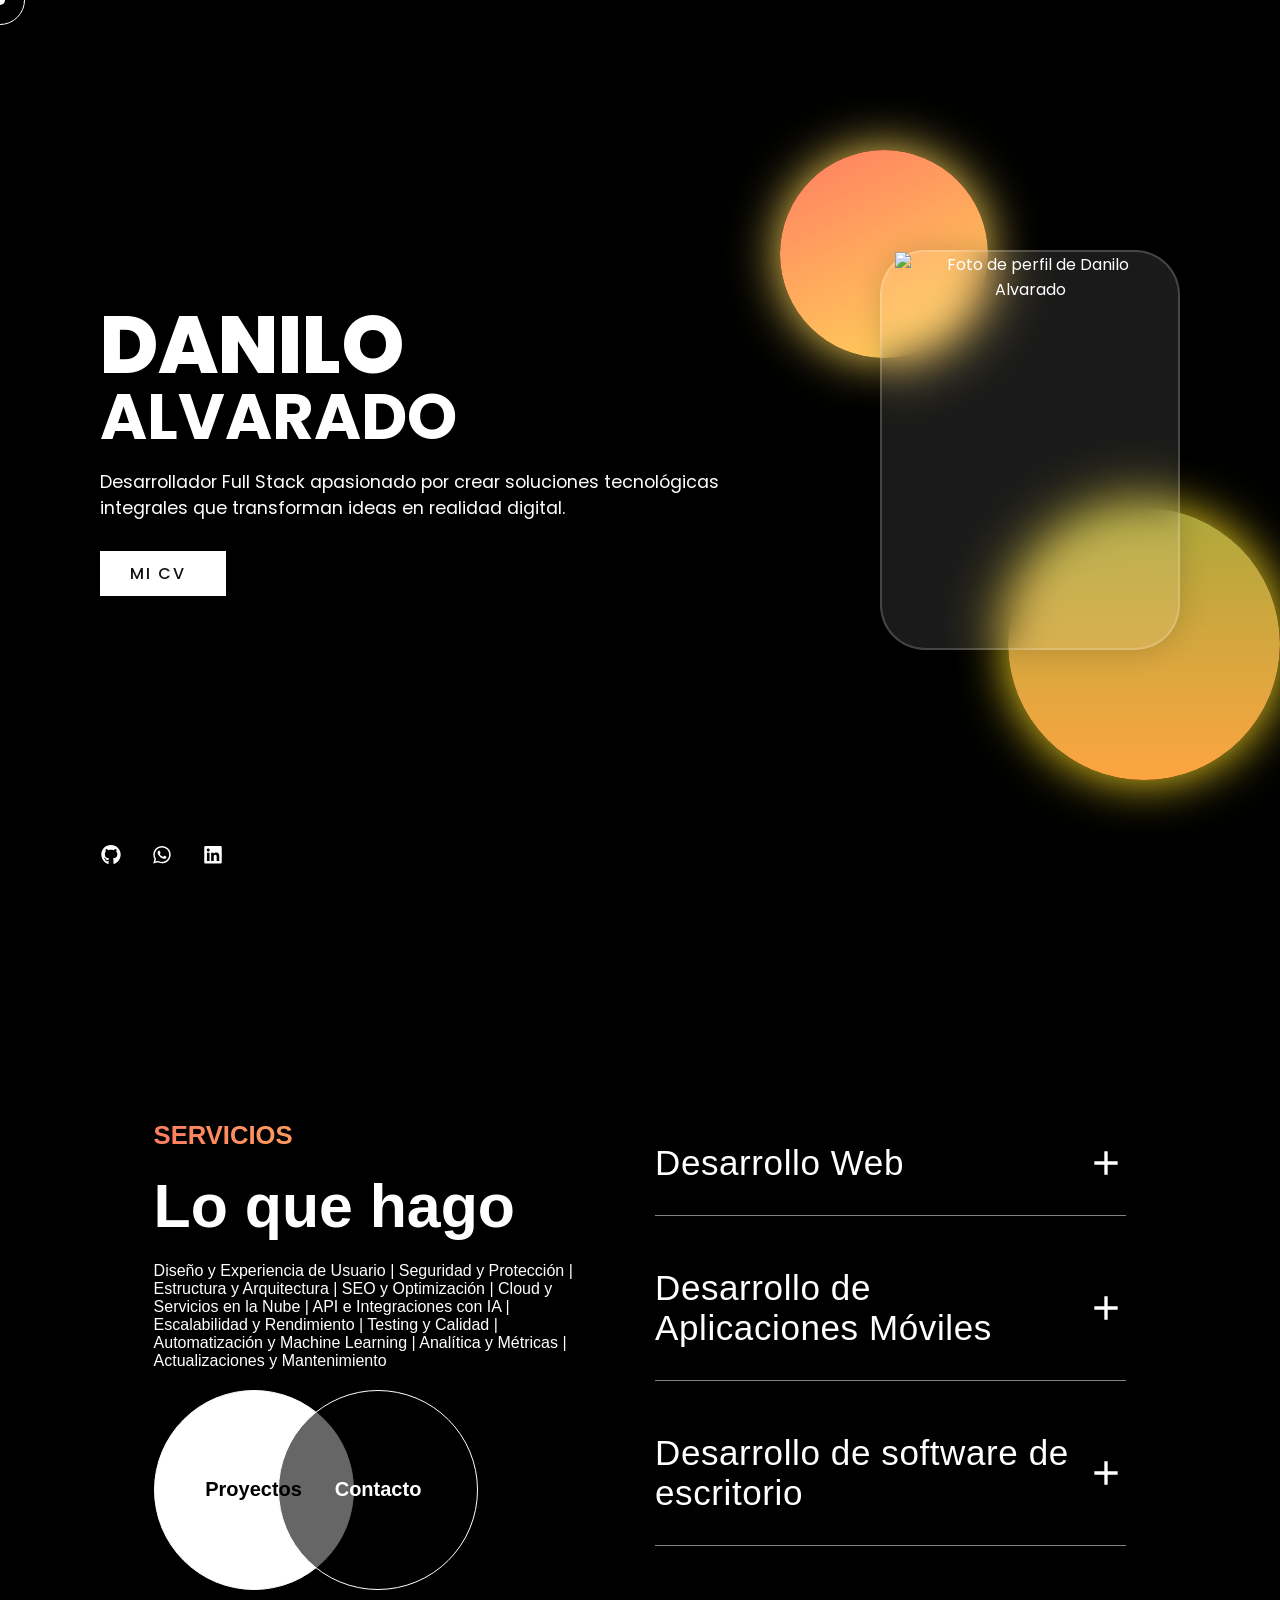
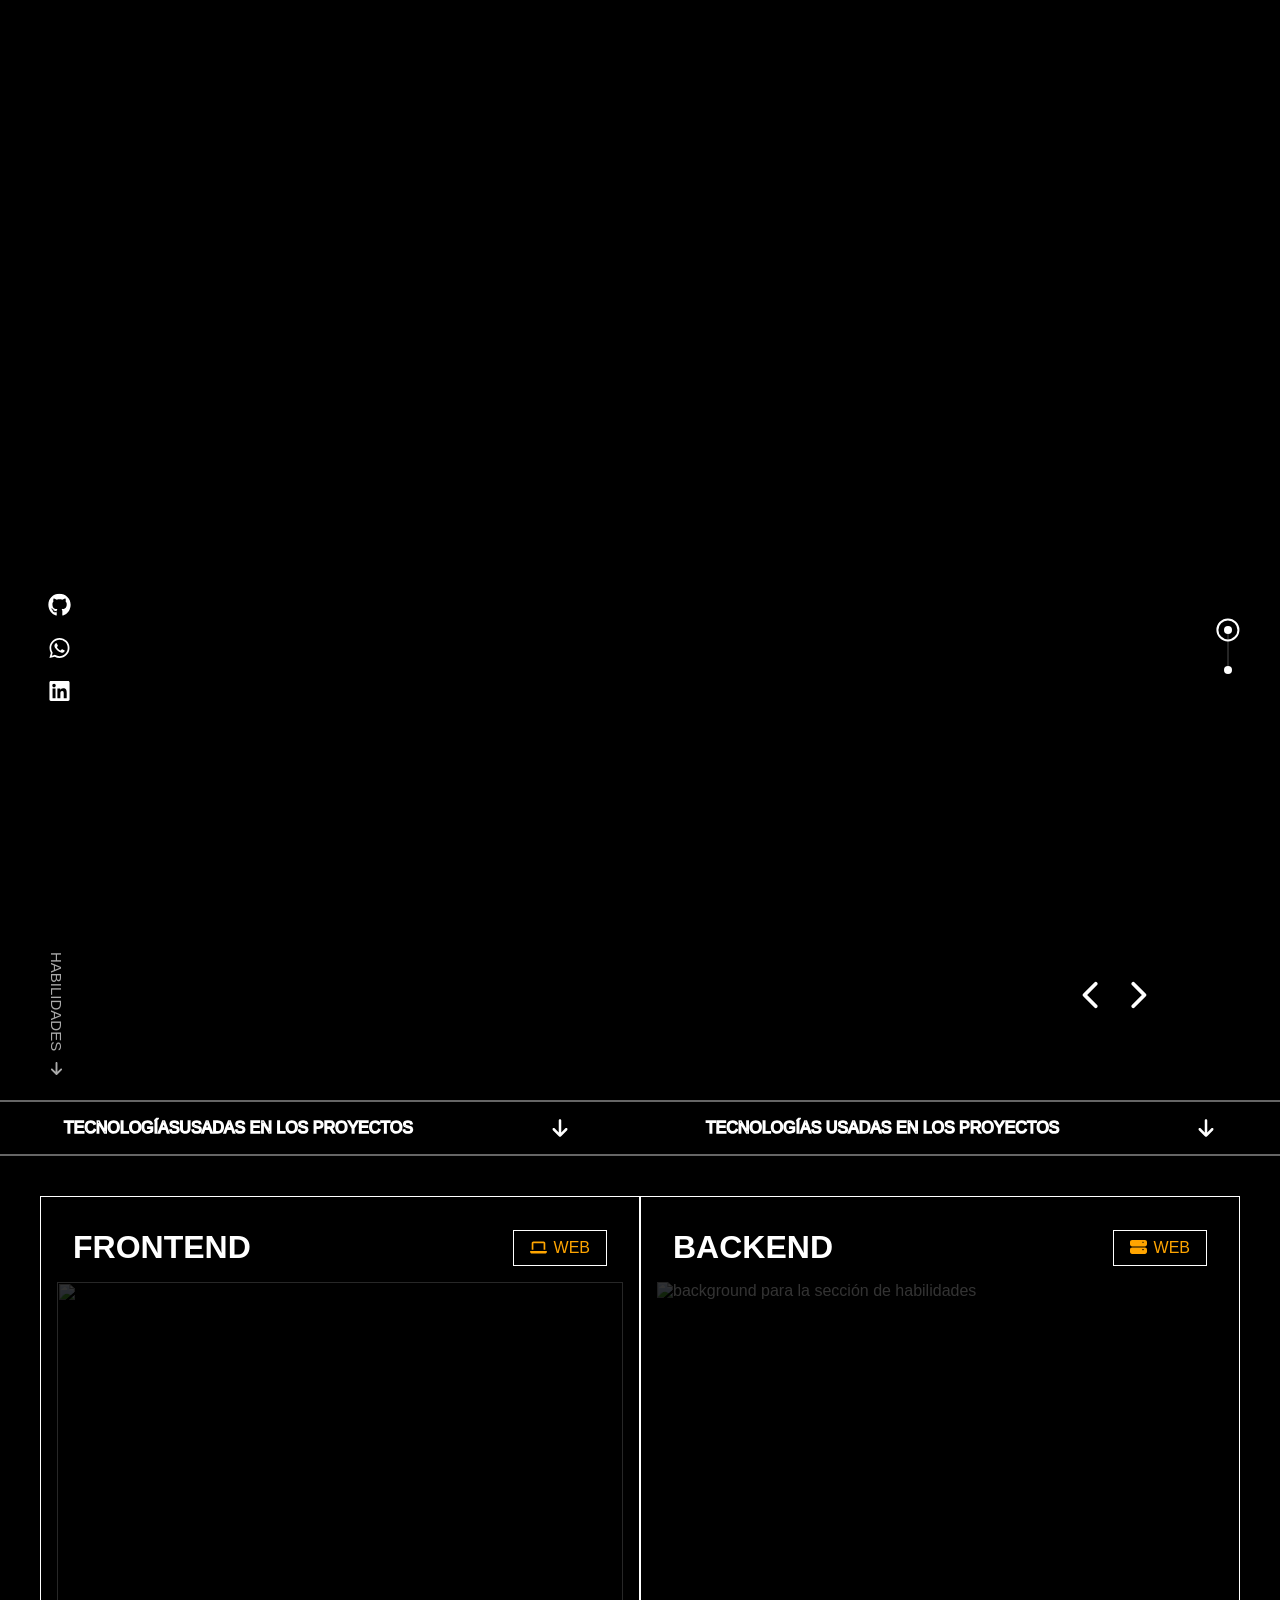
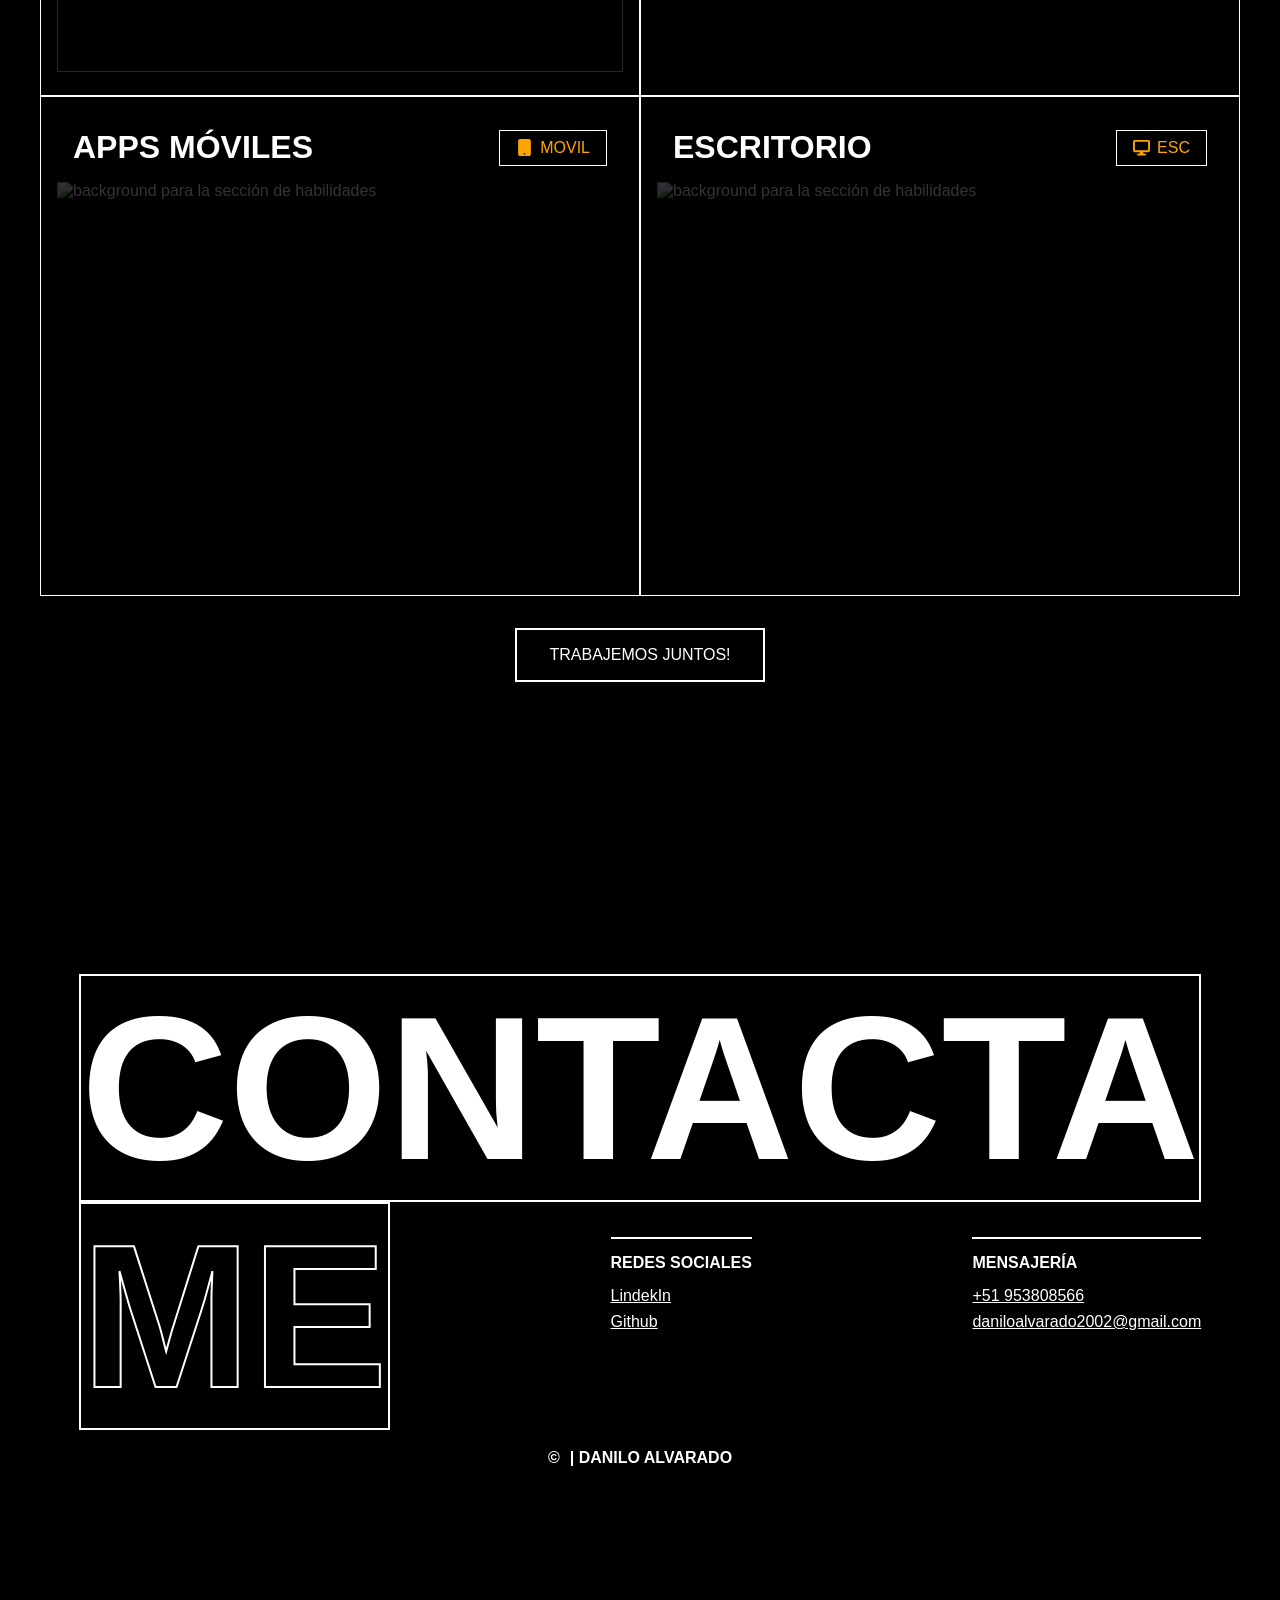
==== index.html @ 9f39cb2c "2" ====
<!DOCTYPE html>
<html lang="en">

<head>
    <meta charset="UTF-8">
    <meta name="viewport" content="width=device-width, initial-scale=1.0">
    <title>Danilo Alvarado</title>

    <!-- Google Fonts de 97 a 96 (-1 al rendimiento)-->
    <link rel="preconnect" href="https://fonts.googleapis.com">
    <link rel="preconnect" href="https://fonts.gstatic.com" crossorigin>
    <!-- Animation Icons-->
    <link rel="preconnect" href="https://animatedicons.co">

    <link
        href="https://fonts.googleapis.com/css2?family=Oswald:wght@400;700&family=Poppins:wght@400;500;600;700;800&display=swap"
        rel="stylesheet">
    <link rel="stylesheet" href="style.css">

     <!-- Animation Text (cuando se refresca la página) -->
    <link rel="stylesheet" href="https://cdnjs.cloudflare.com/ajax/libs/animate.css/4.1.1/animate.min.css"
        media="(min-width: 1024px)">

    <link rel="icon" type="image/png" sizes="192x192" href="/Images/logo.png">
    <link rel="icon" href="/Images/logo.png">
    <link rel="apple-touch-icon" href="/Images/logo.png">
    <meta name="description"
        content="Desarrollador Full Stack en Iquitos-Perú. Especialista en Desarrollo Web, Aplicaciones Móviles y Software de Escritorio. Convierte tu proyecto en realidad. ¡Contáctame!">
    <meta name="keywords" content="Danilo Alvarado, Desarrollador Web, Full Stack, JavaScript, Programador, TypeScript">
    <link rel="canonical" href="https://www.daniloalvarado.com/" />
    <meta name="google-site-verification" content="b_2YIyqKehd3YIOhaL95xFVWLh9glJo4lDhTYyOTATM" />

    <!-- Import GSAP + scrollTrigger + CustomEase -->
    <script src="https://cdnjs.cloudflare.com/ajax/libs/gsap/3.12.4/gsap.min.js" defer></script>
    <script src="https://cdnjs.cloudflare.com/ajax/libs/gsap/3.12.4/ScrollTrigger.min.js" defer></script>
    <script src="https://cdnjs.cloudflare.com/ajax/libs/gsap/3.12.4/CustomEase.min.js" defer></script>

    <!-- Animation Icons-->
    <script src="https://animatedicons.co/scripts/embed-animated-icons.js" defer></script>
    <!-- Matter.js for Physics Engine (Skills Section)-->
    <script src="https://cdnjs.cloudflare.com/ajax/libs/matter-js/0.19.0/matter.min.js" defer></script>
    <script src="https://unpkg.com/@studio-freight/lenis@1.0.42/dist/lenis.min.js" defer></script>

    <script src="particles.js" defer></script>
    <script src="script.js" defer></script>

    <!-- Enlaces -->
    <meta property="og:type" content="website" />
    <meta property="og:url" content="https://www.daniloalvarado.com/" />
    <meta property="og:title" content="Danilo Alvarado | Desarrollador Full Stack" />
    <meta property="og:description"
        content="Desarrollador Full Stack apasionado por crear soluciones tecnológicas integrales que transforman ideas en realidad digital." />
    <meta property="og:image" content="https://www.daniloalvarado.com/Images/og-image.png" />
    <meta property="og:image:type" content="image/png" />
    <meta property="og:image:width" content="1200" />
    <meta property="og:image:height" content="630" />

    <meta name="twitter:card" content="summary_large_image" />
    <meta name="twitter:title" content="Danilo Alvarado | Desarrollador Full Stack" />
    <meta name="twitter:description"
        content="Desarrollador Full Stack apasionado por crear soluciones tecnológicas integrales que transforman ideas en realidad digital." />
    <meta name="twitter:image" content="https://www.daniloalvarado.com/Images/og-image.png" />

    <script type="application/ld+json">
        {
        "@context": "http://schema.org",
        "@type": "Person",
        "name": "Danilo Alvarado",
        "jobTitle": "Desarrollador Full Stack",
        "url": "https://daniloalvarado.com",
        "telephone": "+51953808566",
        "address": {
            "@type": "PostalAddress",
            "addressLocality": "Iquitos",
            "addressRegion": "Loreto",
            "addressCountry": "PE"
        },
        "sameAs": [
            "https://www.linkedin.com/in/danilo-alvarado/",
            "https://github.com/daniloalvarado"
        ]
        }
    </script>
</head>

<body class="loading">

    <!-- PRELOADER LINE ANIMATION  -->
    <div class="preloader" data-preloader>
        <span class="line"></span>
    </div>
    <!-- END PRELOADER LINE ANIMATION  -->

    <!-- HEADER/NAVBAR -->
    <header class="nav animate__animated animate__fadeInDown animate__delay-1s">
        <a href="#inicio" style="text-decoration: none;">
            <div class="logo">
                <div class="profile-img"><img alt="" src="Images/danilo.avif"></div>
                <span class="brand">Dan<span>ilo.</span></span>
            </div>
        </a>
        <div class="menu-btn"></div>
        <div class="navigation">
            <div class="navigation-items">
                <a href="#inicio" class="home-link">INICIO</a>
                <a href="#servicios">SERVICIOS</a>
                <a href="#proyectos">PROYECTOS</a>
                <a href="#habilidades">HABILIDADES</a>
                <a href="#contacto">CONTACTAME</a>
            </div>
        </div>
    </header>
    <!-- END HEADER/NAVBAR -->

    <main>
        <!-- HOMEPAGE SECTION -->
        <section id="inicio" class="showcase">
            <canvas id="neural-canvas"></canvas>
            <div class="text">
                <h1>Danilo</h1>
                <h2>Alvarado</h2>
                <p>
                    Desarrollador Full Stack apasionado por crear soluciones tecnológicas
                    integrales que transforman ideas en realidad digital.
                </p>
                <div class="mi_cv" style="display: flex;">
                    <a href="CV_Danilo-Alvarado.pdf" target="_blank"
                        class="animate__animated animate__fadeInDown animate__delay-1s"> MI CV
                        <!-- <i class="fa-regular fa-circle-down" style="font-size: 15px; margin-left: 10px;"></i> -->
                        <animated-icons
                            src="https://animatedicons.co/get-icon?name=download&style=minimalistic&token=c041d11b-9e1b-4f4b-b4fe-782ea93cace6"
                            trigger="loop" attributes='{"variationThumbColour":"#536DFE",
                    "variationName":"Two Tone", "variationNumber":2,"numberOfGroups":2,
                    "backgroundIsGroup":false,"strokeWidth":1.5,
                    "defaultColours":{"group-1":"#000000","group-2":"#000",
                    "background":"#FFFFFF"}}' height="30" width="30">
                        </animated-icons>
                    </a>
                </div>
            </div>

            <div class="card-container">
                <div class="round-1"></div>
                <div class="round-2"></div>
                <div class="box">
                    <div class="profile-img-2">
                        <img alt="Foto de perfil de Danilo Alvarado" src="Images/danilo.webp">
                    </div>
                    <div data-text="ARREGLÉ UN BUG" class="hacker-permanent">
                        <br>
                        <span>APARECIERON TRES</span>
                    </div>
                </div>
            </div>

            <ul class="social animate__animated animate__fadeInDown animate__delay-1s">
                <li><a href="https://github.com/daniloalvarado" target="_blank" aria-label="Ir al perfil de GitHub">
                        <svg class="icon-svg-home" xmlns="http://www.w3.org/2000/svg" viewBox="0 0 496 512">
                            <path
                                d="M165.9 397.4c0 2-2.3 3.6-5.2 3.6-3.3.3-5.6-1.3-5.6-3.6 0-2 2.3-3.6 5.2-3.6 3-.3 5.6 1.3 5.6 3.6zm-31.1-4.5c-.7 2 1.3 4.3 4.3 4.9 2.6 1 5.6 0 6.2-2s-1.3-4.3-4.3-5.2c-2.6-.7-5.5.3-6.2 2.3zm44.2-1.7c-2.9.7-4.9 2.6-4.6 4.9.3 2 2.9 3.3 5.9 2.6 2.9-.7 4.9-2.6 4.6-4.6-.3-1.9-3-3.2-5.9-2.9zM244.8 8C106.1 8 0 113.3 0 252c0 110.9 69.8 205.8 169.5 239.2 12.8 2.3 17.3-5.6 17.3-12.1 0-6.2-.3-40.4-.3-61.4 0 0-70 15-84.7-29.8 0 0-11.4-29.1-27.8-36.6 0 0-22.9-15.7 1.6-15.4 0 0 24.9 2 38.6 25.8 21.9 38.6 58.6 27.5 72.9 20.9 2.3-16 8.8-27.1 16-33.7-55.9-6.2-112.3-14.3-112.3-110.5 0-27.5 7.6-41.3 23.6-58.9-2.6-6.5-11.1-33.3 2.6-67.9 20.9-6.5 69 27 69 27 20-5.6 41.5-8.5 62.8-8.5s42.8 2.9 62.8 8.5c0 0 48.1-33.6 69-27 13.7 34.7 5.2 61.4 2.6 67.9 16 17.7 25.8 31.5 25.8 58.9 0 96.5-58.9 104.2-114.8 110.5 9.2 7.9 17 22.9 17 46.4 0 33.7-.3 75.4-.3 83.6 0 6.5 4.6 14.4 17.3 12.1C428.2 457.8 496 362.9 496 252 496 113.3 383.5 8 244.8 8zM97.2 352.9c-1.3 1-1 3.3.7 5.2 1.6 1.6 3.9 2.3 5.2 1 1.3-1 1-3.3-.7-5.2-1.6-1.6-3.9-2.3-5.2-1zm-10.8-8.1c-.7 1.3.3 2.9 2.3 3.9 1.6 1 3.6.7 4.3-.7.7-1.3-.3-2.9-2.3-3.9-2-.6-3.6-.3-4.3.7zm32.4 35.6c-1.6 1.3-1 4.3 1.3 6.2 2.3 2.3 5.2 2.6 6.5 1 1.3-1.3.7-4.3-1.3-6.2-2.2-2.3-5.2-2.6-6.5-1zm-11.4-14.7c-1.6 1-1.6 3.6 0 5.9 1.6 2.3 4.3 3.3 5.6 2.3 1.6-1.3 1.6-3.9 0-6.2-1.4-2.3-4-3.3-5.6-2z" />
                        </svg>
                    </a>
                </li>
                <li><a href="https://wa.me/51953808566" target="_blank" aria-label="Contactar por WhatsApp">
                        <svg class="icon-svg-home" xmlns="http://www.w3.org/2000/svg" viewBox="0 0 448 512">
                            <path
                                d="M380.9 97.1C339 55.1 283.2 32 223.9 32c-122.4 0-222 99.6-222 222 0 39.1 10.2 77.3 29.6 111L0 480l117.7-30.9c32.4 17.7 68.9 27 106.1 27h.1c122.3 0 222.4-99.6 222.4-222 0-59.3-23.1-115-65.1-157zM223.9 438.6c-33.2 0-65.7-8.9-94-25.7l-6.7-4-69.8 18.3L72 359.2l-4.4-7c-18.5-29.4-28.2-63.3-28.2-98.2 0-101.3 82.3-183.5 183.6-183.5 49 0 95.1 19.1 129.7 53.8 34.7 34.7 53.8 80.8 53.8 129.8 0 101.3-82.3 183.5-183.6 183.5zm101.8-137.3c-5.6-2.8-33.1-16.3-38.2-18.2-5.1-1.8-8.8-2.8-12.5 2.8-3.7 5.6-14.3 18.2-17.6 21.8-3.2 3.7-6.5 4.2-12 1.4-32.6-16.3-54-29.1-75.5-66-5.7-9.8 5.7-9.1 16.3-30.3 1.8-3.7 .9-6.9-.5-9.7-1.4-2.8-12.5-30.1-17.1-41.2-4.5-10.8-9.1-9.3-12.5-9.5-3.2-.2-6.9-.2-10.6-.2-3.7 0-9.7 1.4-14.8 6.9-5.1 5.6-19.4 19-19.4 46.3 0 27.3 19.9 53.7 22.6 57.4 2.8 3.7 39.1 59.7 94.8 83.8 35.2 15.2 49 16.5 66.6 13.9 10.7-1.6 33.1-13.4 37.8-26.4 4.7-13 4.7-24.1 3.2-26.4-1.3-2.3-5-3.7-10.6-6.5z" />
                        </svg>
                    </a>
                </li>
                <li><a href="https://www.linkedin.com/in/danilo-alvarado/" target="_blank"
                        aria-label="Ir al perfil de LinkedIn">
                        <svg class="icon-svg-home" xmlns="http://www.w3.org/2000/svg" viewBox="0 0 448 512">
                            <path
                                d="M416 32H31.9C14.3 32 0 46.5 0 64.3v383.4C0 465.5 14.3 480 31.9 480H416c17.6 0 32-14.5 32-32.3V64.3c0-17.8-14.4-32.3-32-32.3zM135.4 416H69V202.2h66.5V416zm-33.2-243c-21.3 0-38.5-17.3-38.5-38.5S80.9 96 102.2 96c21.2 0 38.5 17.3 38.5 38.5 0 21.3-17.2 38.5-38.5 38.5zm282.1 243h-66.4V312c0-24.8-.5-56.7-34.5-56.7-34.6 0-39.9 27-39.9 54.9V416h-66.4V202.2h63.7v29.2h.9c8.9-16.8 30.6-34.5 62.9-34.5 67.2 0 79.7 44.3 79.7 101.9V416z" />
                        </svg>
                    </a>
                </li>
            </ul>
        </section>
        <!-- END HOMEPAGE SECTION -->

        <!-- SERVICES SECTION -->
        <div class="container_services" id="servicios">
            <div class="service_wrapper">
                <div class="content animate__animated animate__zoomInDown">
                    <p class="title autoShow">
                        Servicios</p>
                    <h3 class="autoShow">
                        Lo que hago</h3>
                    <p class="autoShow">Diseño y Experiencia de Usuario | Seguridad y Protección |
                        Estructura y Arquitectura | SEO y Optimización |
                        Cloud y Servicios en la Nube | API e Integraciones con IA |
                        Escalabilidad y Rendimiento | Testing y Calidad |
                        Automatización y Machine Learning | Analítica y Métricas |
                        Actualizaciones y Mantenimiento</p>
                    <div class="buttons social">
                        <a href="#proyectos"><button class="button_1 autoShowFinal">Proyectos</button></a>
                        <a href="#contacto"><button class="button_2 autoShow">Contacto</button></a>
                    </div>
                </div>
                <!-- Segunda columna -->
                <div class="service_container animate__animated animate__zoomInDown">
                    <div class="service">
                        <div class="service_Title autoShow">
                            <h2>Desarrollo Web</h2>
                            <svg class="icon-service" xmlns="http://www.w3.org/2000/svg" viewBox="0 0 24 24">
                                <path d="M11 11V5h2v6h6v2h-6v6h-2v-6H5v-2h6z" />
                            </svg>
                        </div>
                        <div class="service_description">
                            <p class="autoShow">Desarrollo soluciones web integrales que optimizan
                                procesos empresariales y potencian la presencia digital.
                            </p>
                            <ul>
                                <li class="autoShow">Arquitecturas robustas y escalables</li>
                                <li class="autoShow">Plataformas de e-commerce avanzadas</li>
                                <li class="autoShow">Sistemas de gestión de contenido personalizados</li>
                            </ul>
                        </div>
                    </div>

                    <div class="service">
                        <div class="service_Title autoShow">
                            <h2>Desarrollo de Aplicaciones Móviles</h2>
                            <svg class="icon-service" xmlns="http://www.w3.org/2000/svg" viewBox="0 0 24 24">
                                <path d="M11 11V5h2v6h6v2h-6v6h-2v-6H5v-2h6z" />
                            </svg>
                        </div>
                        <div class="service_description">
                            <p class="autoShow">Llevo tu negocio al bolsillo de tus clientes. Implemento
                                soluciones nativas, garantizando consistencia visual y funcional en
                                ecosistemas iOS y Android.
                            </p>
                            <ul>
                                <li class="autoShow">Aplicaciones móviles multiplataforma</li>
                                <li class="autoShow">Arquitectura de software móvil</li>
                                <li class="autoShow">Integración con servicios en la nube</li>
                            </ul>
                        </div>
                    </div>

                    <div class="service">
                        <div class="service_Title autoShowFinal">
                            <h2>Desarrollo de software de escritorio</h2>
                            <svg class="icon-service" xmlns="http://www.w3.org/2000/svg" viewBox="0 0 24 24">
                                <path d="M11 11V5h2v6h6v2h-6v6h-2v-6H5v-2h6z" />
                            </svg>
                        </div>
                        <div class="service_description">
                            <p class="autoShow">Desarrollo herramientas de escritorio que revolucionan la forma
                                en que trabajas. Software potente, rápido y diseñado específicamente
                                para maximizar tu productividad.
                            </p>
                            <ul>
                                <li class="autoShow">Aplicaciones de escritorio multiplataforma</li>
                                <li class="autoShow">Sistemas de gestión empresarial</li>
                                <li class="autoShow">Herramientas de análisis y procesamiento de datos</li>
                                <li class="autoShow">Desarrollo de APIs y microservicios</li>
                            </ul>
                        </div>
                    </div>

                </div>
            </div>
        </div>
        <!-- END SERVICES SECTION -->

        <!-- PROJECTS SECTION -->
        <!-- <div class="bg"></div> -->
        <div class="header-wrp" id="proyectos">
            <header class="slide1 active">
                <h2><span class="title1">PROYECTOS</span><span class="title2">PERSONALES</span></h2>
                <div class="images">
                    <div class="img i1" data-url="https://prediccion-de-incendios.onrender.com">
                        <img src="Images/Projects Images/project.webp"
                            alt="Proyecto de Predicción de Incendios Forestales en la Selva Peruana">
                    </div>
                    <div class="img i2" data-url="https://aplicacion-del-clima-7w4w.onrender.com">
                        <img src="Images/Projects Images/project-W4.png" alt="Proyecto de Aplicación del Clima">
                    </div>
                    <div class="img i3" data-url="https://appetize.io/app/b_pjesy2tmmwkpewsmnb5llvxm2a">
                        <img src="Images/Projects Images/project-W6.png" alt="Proyecto de Aplicación Móvil Diario IA">
                    </div>
                    <div class="img i4" data-url="https://sistema-de-facturacion-8yk6.onrender.com">
                        <img src="Images/Projects Images/project-W3.png" alt="Proyecto de Sistema de Facturación">
                    </div>
                    <div class="img i5" data-url="https://app-financiera-dwvl.onrender.com">
                        <img src="Images/Projects Images/project-W2.png" alt="Proyecto de Aplicación Financiera con IA">
                    </div>
                    <div class="img i6" data-url="https://team-sync-j578.onrender.com/">
                        <img src="Images/Projects Images/project-W5.png" alt="Proyecto de Workspace - Jira">
                    </div>
                </div>
            </header>

            <header class="slide2">
                <h2><span class="title1">PROYECTOS</span><span class="title2">FUTUROS</span></h2>
                <div class="images">
                    <div class="img i1">
                        <img src="Images/Projects Images/2.webp" alt="Proyecto de Reconocimiento Facial">
                    </div>
                    <div class="img i2">
                        <img src="Images/Projects Images/project-2.png" alt="Proyecto de Tradind">
                    </div>
                    <div class="img i3">
                        <img src="Images/Projects Images/1.png" alt="Proyecto de Abandono de Clientes ">
                    </div>
                    <div class="img i4">
                        <img src="Images/Projects Images/1.webp" alt="Proyecto de Sistema de Recomendaciones">
                    </div>
                    <div class="img i5">
                        <img src="Images/Projects Images/project-4.png" alt="Proyecto de Aplicación de Videojuegos">
                    </div>
                    <div class="img i6" data-url="https://yalotengo-frontend.onrender.com">
                        <img src="Images/Projects Images/yalotengo.webp" alt="Tienda virtual de Invéntalo">
                    </div>
                </div>
            </header>

            <div class="controls">
                <ul>
                    <li class="active"></li>
                    <li></li>
                </ul>
            </div>

            <div class="arrows">
                <svg class="icon-svg-flecha-derecha" xmlns="http://www.w3.org/2000/svg" viewBox="0 0 320 512">
                    <path
                        d="M9.4 233.4c-12.5 12.5-12.5 32.8 0 45.3l192 192c12.5 12.5 32.8 12.5 45.3 0s12.5-32.8 0-45.3L77.3 256 246.6 86.6c12.5-12.5 12.5-32.8 0-45.3s-32.8-12.5-45.3 0l-192 192z" />
                </svg>
                <svg class="icon-svg-flecha-izquierda" xmlns="http://www.w3.org/2000/svg" viewBox="0 0 320 512">
                    <path
                        d="M310.6 233.4c12.5 12.5 12.5 32.8 0 45.3l-192 192c-12.5 12.5-32.8 12.5-45.3 0s-12.5-32.8 0-45.3L242.7 256 73.4 86.6c-12.5-12.5-12.5-32.8 0-45.3s32.8-12.5 45.3 0l192 192z" />
                </svg>
            </div>

            <div class="socials">
                <a href="https://github.com/daniloalvarado" target="_blank" aria-label="Ir al perfil de GitHub">
                    <svg class="icon-svg-projects-social" xmlns="http://www.w3.org/2000/svg" viewBox="0 0 496 512">
                        <path
                            d="M165.9 397.4c0 2-2.3 3.6-5.2 3.6-3.3.3-5.6-1.3-5.6-3.6 0-2 2.3-3.6 5.2-3.6 3-.3 5.6 1.3 5.6 3.6zm-31.1-4.5c-.7 2 1.3 4.3 4.3 4.9 2.6 1 5.6 0 6.2-2s-1.3-4.3-4.3-5.2c-2.6-.7-5.5.3-6.2 2.3zm44.2-1.7c-2.9.7-4.9 2.6-4.6 4.9.3 2 2.9 3.3 5.9 2.6 2.9-.7 4.9-2.6 4.6-4.6-.3-1.9-3-3.2-5.9-2.9zM244.8 8C106.1 8 0 113.3 0 252c0 110.9 69.8 205.8 169.5 239.2 12.8 2.3 17.3-5.6 17.3-12.1 0-6.2-.3-40.4-.3-61.4 0 0-70 15-84.7-29.8 0 0-11.4-29.1-27.8-36.6 0 0-22.9-15.7 1.6-15.4 0 0 24.9 2 38.6 25.8 21.9 38.6 58.6 27.5 72.9 20.9 2.3-16 8.8-27.1 16-33.7-55.9-6.2-112.3-14.3-112.3-110.5 0-27.5 7.6-41.3 23.6-58.9-2.6-6.5-11.1-33.3 2.6-67.9 20.9-6.5 69 27 69 27 20-5.6 41.5-8.5 62.8-8.5s42.8 2.9 62.8 8.5c0 0 48.1-33.6 69-27 13.7 34.7 5.2 61.4 2.6 67.9 16 17.7 25.8 31.5 25.8 58.9 0 96.5-58.9 104.2-114.8 110.5 9.2 7.9 17 22.9 17 46.4 0 33.7-.3 75.4-.3 83.6 0 6.5 4.6 14.4 17.3 12.1C428.2 457.8 496 362.9 496 252 496 113.3 383.5 8 244.8 8zM97.2 352.9c-1.3 1-1 3.3.7 5.2 1.6 1.6 3.9 2.3 5.2 1 1.3-1 1-3.3-.7-5.2-1.6-1.6-3.9-2.3-5.2-1zm-10.8-8.1c-.7 1.3.3 2.9 2.3 3.9 1.6 1 3.6.7 4.3-.7.7-1.3-.3-2.9-2.3-3.9-2-.6-3.6-.3-4.3.7zm32.4 35.6c-1.6 1.3-1 4.3 1.3 6.2 2.3 2.3 5.2 2.6 6.5 1 1.3-1.3.7-4.3-1.3-6.2-2.2-2.3-5.2-2.6-6.5-1zm-11.4-14.7c-1.6 1-1.6 3.6 0 5.9 1.6 2.3 4.3 3.3 5.6 2.3 1.6-1.3 1.6-3.9 0-6.2-1.4-2.3-4-3.3-5.6-2z" />
                    </svg>
                </a>
                <a href="https://wa.me/51953808566" target="_blank" aria-label="Contactar por WhatsApp">
                    <svg class="icon-svg-projects-social" xmlns="http://www.w3.org/2000/svg" viewBox="0 0 448 512">
                        <path
                            d="M380.9 97.1C339 55.1 283.2 32 223.9 32c-122.4 0-222 99.6-222 222 0 39.1 10.2 77.3 29.6 111L0 480l117.7-30.9c32.4 17.7 68.9 27 106.1 27h.1c122.3 0 222.4-99.6 222.4-222 0-59.3-23.1-115-65.1-157zM223.9 438.6c-33.2 0-65.7-8.9-94-25.7l-6.7-4-69.8 18.3L72 359.2l-4.4-7c-18.5-29.4-28.2-63.3-28.2-98.2 0-101.3 82.3-183.5 183.6-183.5 49 0 95.1 19.1 129.7 53.8 34.7 34.7 53.8 80.8 53.8 129.8 0 101.3-82.3 183.5-183.6 183.5zm101.8-137.3c-5.6-2.8-33.1-16.3-38.2-18.2-5.1-1.8-8.8-2.8-12.5 2.8-3.7 5.6-14.3 18.2-17.6 21.8-3.2 3.7-6.5 4.2-12 1.4-32.6-16.3-54-29.1-75.5-66-5.7-9.8 5.7-9.1 16.3-30.3 1.8-3.7 .9-6.9-.5-9.7-1.4-2.8-12.5-30.1-17.1-41.2-4.5-10.8-9.1-9.3-12.5-9.5-3.2-.2-6.9-.2-10.6-.2-3.7 0-9.7 1.4-14.8 6.9-5.1 5.6-19.4 19-19.4 46.3 0 27.3 19.9 53.7 22.6 57.4 2.8 3.7 39.1 59.7 94.8 83.8 35.2 15.2 49 16.5 66.6 13.9 10.7-1.6 33.1-13.4 37.8-26.4 4.7-13 4.7-24.1 3.2-26.4-1.3-2.3-5-3.7-10.6-6.5z" />
                    </svg>
                </a>
                <a href="https://www.linkedin.com/in/danilo-alvarado/" target="_blank"
                    aria-label="Ir al perfil de LinkedIn">
                    <svg class="icon-svg-projects-social" xmlns="http://www.w3.org/2000/svg" viewBox="0 0 448 512">
                        <path
                            d="M416 32H31.9C14.3 32 0 46.5 0 64.3v383.4C0 465.5 14.3 480 31.9 480H416c17.6 0 32-14.5 32-32.3V64.3c0-17.8-14.4-32.3-32-32.3zM135.4 416H69V202.2h66.5V416zm-33.2-243c-21.3 0-38.5-17.3-38.5-38.5S80.9 96 102.2 96c21.2 0 38.5 17.3 38.5 38.5 0 21.3-17.2 38.5-38.5 38.5zm282.1 243h-66.4V312c0-24.8-.5-56.7-34.5-56.7-34.6 0-39.9 27-39.9 54.9V416h-66.4V202.2h63.7v29.2h.9c8.9-16.8 30.6-34.5 62.9-34.5 67.2 0 79.7 44.3 79.7 101.9V416z" />
                    </svg>
                </a>
            </div>

            <a href="#habilidades" class="arrowDown">HABILIDADES<svg class="icon-svg-flecha-habilidades"
                    xmlns="http://www.w3.org/2000/svg" viewBox="0 0 384 512">
                    <path
                        d="M169.4 470.6c12.5 12.5 32.8 12.5 45.3 0l160-160c12.5-12.5 12.5-32.8 0-45.3s-32.8-12.5-45.3 0L224 370.8 224 64c0-17.7-14.3-32-32-32s-32 14.3-32 32l0 306.7L54.6 265.4c-12.5-12.5-32.8-12.5-45.3 0s-12.5 32.8 0 45.3l160 160z" />
                </svg>
            </a>

            <div class="slideProgress"></div>
        </div>
        <!-- END PROYECTS SECTION -->

        <!-- SKILLS SECTION -->
        <div id="habilidades" class="skills-section">
            <div class="marquee">
                <div class="marquee-content">
                    <span>TECNOLOGÍAS<span class="mobile">USADAS EN LOS PROYECTOS</span></span>
                    <svg class="icon-svg-marquee" xmlns="http://www.w3.org/2000/svg" viewBox="0 0 384 512">
                        <path
                            d="M169.4 470.6c12.5 12.5 32.8 12.5 45.3 0l160-160c12.5-12.5 12.5-32.8 0-45.3s-32.8-12.5-45.3 0L224 370.8 224 64c0-17.7-14.3-32-32-32s-32 14.3-32 32l0 306.7L54.6 265.4c-12.5-12.5-32.8-12.5-45.3 0s-12.5 32.8 0 45.3l160 160z" />
                    </svg>
                    <span>TECNOLOGÍAS USADAS EN LOS PROYECTOS</span>
                    <svg class="icon-svg-marquee" xmlns="http://www.w3.org/2000/svg" viewBox="0 0 384 512">
                        <path
                            d="M169.4 470.6c12.5 12.5 32.8 12.5 45.3 0l160-160c12.5-12.5 12.5-32.8 0-45.3s-32.8-12.5-45.3 0L224 370.8 224 64c0-17.7-14.3-32-32-32s-32 14.3-32 32l0 306.7L54.6 265.4c-12.5-12.5-32.8-12.5-45.3 0s-12.5 32.8 0 45.3l160 160z" />
                    </svg>
                </div>
                <div class="marquee-content">
                    <span>TECNOLOGÍAS <span class="mobile">USADAS EN LOS PROYECTOS</span></span>
                    <svg class="icon-svg-marquee" xmlns="http://www.w3.org/2000/svg" viewBox="0 0 384 512">
                        <path
                            d="M169.4 470.6c12.5 12.5 32.8 12.5 45.3 0l160-160c12.5-12.5 12.5-32.8 0-45.3s-32.8-12.5-45.3 0L224 370.8 224 64c0-17.7-14.3-32-32-32s-32 14.3-32 32l0 306.7L54.6 265.4c-12.5-12.5-32.8-12.5-45.3 0s-12.5 32.8 0 45.3l160 160z" />
                    </svg>
                    <span>TECNOLOGÍAS USADAS EN LOS PROYECTOS</span>
                    <svg class="icon-svg-marquee" xmlns="http://www.w3.org/2000/svg" viewBox="0 0 384 512">
                        <path
                            d="M169.4 470.6c12.5 12.5 32.8 12.5 45.3 0l160-160c12.5-12.5 12.5-32.8 0-45.3s-32.8-12.5-45.3 0L224 370.8 224 64c0-17.7-14.3-32-32-32s-32 14.3-32 32l0 306.7L54.6 265.4c-12.5-12.5-32.8-12.5-45.3 0s-12.5 32.8 0 45.3l160 160z" />
                    </svg>
                </div>
            </div>

            <!-- skills grid -->
            <div class="grid">
                <div class="grid-el">
                    <div class="row">
                        <h3 class="title animate__animated animate__fadeInLeft">FRONTEND</h3>
                        <div class="tags animate__animated animate__fadeInRight">
                            <span style="color: orange;">
                                <svg class="icon-svg-habilidades" xmlns="http://www.w3.org/2000/svg"
                                    viewBox="0 0 640 640">
                                    <path
                                        d="M128 96C92.7 96 64 124.7 64 160L64 400L128 400L128 160L512 160L512 400L576 400L576 160C576 124.7 547.3 96 512 96L128 96zM19.2 448C8.6 448 0 456.6 0 467.2C0 509.6 34.4 544 76.8 544L563.2 544C605.6 544 640 509.6 640 467.2C640 456.6 631.4 448 620.8 448L19.2 448z" />
                                </svg>
                                WEB
                            </span>
                        </div>
                    </div>
                    <div class="img-wrp animate__animated animate__fadeInDown">
                        <img src="Images/bg5.webp" alt="">
                        <div id="box-frontend" class="physics-box"></div>
                    </div>
                </div>

                <div class="grid-el">
                    <div class="row">
                        <h3 class="title animate__animated animate__fadeInLeft">BACKEND</h3>
                        <div class="tags animate__animated animate__fadeInRight">
                            <span style="color: orange;">
                                <svg class="icon-svg-habilidades" xmlns="http://www.w3.org/2000/svg"
                                    viewBox="0 0 512 512">
                                    <path
                                        d="M64 32C28.7 32 0 60.7 0 96v64c0 35.3 28.7 64 64 64H448c35.3 0 64-28.7 64-64V96c0-35.3-28.7-64-64-64H64zM416 96c0 8.8-7.2 16-16 16H384c-8.8 0-16-7.2-16-16s7.2-16 16-16h16c8.8 0 16 7.2 16 16zM64 256C28.7 256 0 284.7 0 320v64c0 35.3 28.7 64 64 64H448c35.3 0 64-28.7 64-64V320c0-35.3-28.7-64-64-64H64zM416 320c0 8.8-7.2 16-16 16H384c-8.8 0-16-7.2-16-16s7.2-16 16-16h16c8.8 0 16 7.2 16 16z" />
                                </svg>
                                WEB
                            </span>
                        </div>
                    </div>
                    <div class="img-wrp animate__animated animate__fadeInDown">
                        <img src="Images/bg7.webp" alt="background para la sección de habilidades">
                        <div id="box-backend" class="physics-box"></div>
                    </div>
                </div>

                <div class="grid-el">
                    <div class="row">
                        <h3 class="title animate__animated animate__fadeInLeft">APPS MÓVILES</h3>
                        <div class="tags animate__animated animate__fadeInRight">
                            <span style="color: orange;">
                                <svg class="icon-svg-habilidades" xmlns="http://www.w3.org/2000/svg"
                                    viewBox="0 0 384 512">
                                    <path
                                        d="M64 0C28.7 0 0 28.7 0 64V448c0 35.3 28.7 64 64 64H320c35.3 0 64-28.7 64-64V64c0-35.3-28.7-64-64-64H64zM176 432h32c8.8 0 16 7.2 16 16s-7.2 16-16 16H176c-8.8 0-16-7.2-16-16s7.2-16 16-16z" />
                                </svg>
                                MOVIL
                            </span>
                        </div>
                    </div>
                    <div class="img-wrp animate__animated animate__fadeInDown">
                        <img src="Images/bg5.webp" alt="background para la sección de habilidades">
                        <div id="box-mobile" class="physics-box"></div>
                    </div>
                </div>

                <div class="grid-el">
                    <div class="row">
                        <h3 class="title animate__animated animate__fadeInLeft">ESCRITORIO</h3>
                        <div class="tags animate__animated animate__fadeInRight">
                            <span style="color: orange;">
                                <svg class="icon-svg-habilidades" xmlns="http://www.w3.org/2000/svg"
                                    viewBox="0 0 576 512">
                                    <path
                                        d="M64 0C28.7 0 0 28.7 0 64V352c0 35.3 28.7 64 64 64H240l-24 48H160c-17.7 0-32 14.3-32 32s14.3 32 32 32h256c17.7 0 32-14.3 32-32s-14.3-32-32-32H360l-24-48H512c35.3 0 64-28.7 64-64V64c0-35.3-28.7-64-64-64H64zM512 352H64V64H512V352z" />
                                </svg>
                                ESC
                            </span>
                        </div>
                    </div>
                    <div class="img-wrp animate__animated animate__fadeInDown">
                        <img src="Images/bg7.webp" alt="background para la sección de habilidades">
                        <div id="box-desktop" class="physics-box"></div>
                    </div>
                </div>
            </div>

            <a href="#contacto" class="button">
                Trabajemos juntos!</a>
        </div>
        <!-- END SKILLS SECTION -->

        <!-- CONTACT SECTION -->
        <div class="contact" id="contacto">
            <div class="contact-grid">
                <h2 class="animate__animated animate__zoomInDown">
                    CONTACT<span>A</span><span class="mobile-o">O</span></h2>
                <div class="animate__animated animate__zoomInUp">
                    <div class="row">
                        <h2 class="autoShowFinal">ME</h2>
                        <div class="socials autoShowFinal">
                            <p>Redes Sociales</p>
                            <ul>
                                <li><a href="https://www.linkedin.com/in/danilo-alvarado/" target="_blank">LindekIn</a>
                                </li>
                                <li><a href="https://github.com/daniloalvarado" target="_blank">Github</a></li>
                            </ul>
                        </div>
                        <div class="contacts autoShowFinal">
                            <p>Mensajería</p>
                            <ul>
                                <li><a href="https://wa.me/51953808566" target="_blank">+51 953808566</a></li>
                                <li><a href="https://mail.google.com/mail/?view=cm&fs=1&to=daniloalvarado2002@gmail.com"
                                        target="_blank">daniloalvarado2002@gmail.com</a></li>
                            </ul>
                        </div>
                    </div>
                </div>
                <p class="footer animate__animated animate__zoomInUp">
                    &#169; <span id="year" style="margin: 0 5px 0;"></span>
                    | Danilo Alvarado</p>
            </div>
        </div>
        <!-- END CONTACT SECTION -->
    </main>

    <!-- CURSOR -->
    <div class="c cursor"></div>
    <div class="c cursor-follow"></div>
    <!-- END CURSOR -->

    <!-- <script src="script.js"></script>
    <script src="particles.js"></script> -->
</body>

</html>
---- style.css ----
/* GENERAL */
/* SCROLLBAR */
::-webkit-scrollbar {
    width: 5px;
}

::-webkit-scrollbar-track {
    border-inline-start: 1px solid hsla(0, 0%, 13%, 1);
}

::-webkit-scrollbar-thumb {
    background-color: white;
}

/* END SCROLLBAR */

:root {
    --black-clr: black;
    --white-clr: white;
    --primary-clr: #cf611a;
}

/* TEXT SELECT */
::selection {
    background: white;
    color: black;
}

/* END TEXT SELECT */

/* SCROLL ANIMATION EFFECT */
.autoShow {
    animation: autoShowAnimation both;
    animation-timeline: view(70% 5%);

}

.autoShowFinal {
    animation: autoShowAnimation both;
    animation-timeline: view(90% 5%);

}

@keyframes autoShowAnimation {
    from {
        opacity: 0;
        transform: translateY(200px) scale(0.3);
    }

    to {
        opacity: 1;
        transform: translateY(0) scale(1);
    }
}

/* SCROLL ANIMATION EFFECT */
/* END GENERAL */

body {
    background: black;
    color: white;
    font-family: sans-serif;
    height: 100vh;
    margin: 0;
    padding: 0;
}

body.loading header {
    visibility: hidden;
}

html,
* {
    /* genera conflicto con los link al resetear (NO VUELVA AL SITIO DONDE SE DEJO INCIALMENTE) */
    /* scroll-behavior: smooth;  */
    margin: 0;
    padding: 0;
    box-sizing: border-box;
}

/* PREOLOADER LINE ANIMATION 2s*/
.preloader {
    position: fixed;
    top: 0;
    left: 0;
    width: 100%;
    height: 100vh;
    box-shadow: inset 55vw 0 0 0 white,
        inset -55vw 0 0 0 white;
    display: grid;
    place-items: center;
    z-index: 10;
}

.preloader.loaded {
    transition: 300ms ease 500ms;
    pointer-events: none;
    box-shadow: inset 0 0 0 0 white,
        inset 0 0 0 0 white;
}

.preloader .line {
    width: 1px;
    height: 100%;
    background-color: black;
    transition: 0.5s ease;
    animation: loading 1000ms linear forwards;
}

@keyframes loading {
    0% {
        transform: scaleY(0);
    }

    100% {
        transform: scaleY(0.3);
    }
}

.preloader.loaded .line {
    animation: loaded 500ms ease forwards;
}

@keyframes loaded {
    0% {
        transform: scaleY(0.3);
    }

    100% {
        transform: scaleY(1);
        opacity: 0;
    }
}

/* END PREOLOADER LINE ANIMATION */

/* CURSOR PARA CERRAR (X) */
.crossCursor {
    cursor: url('Images/close-2.png'), auto !important;
    z-index: 2;
}

/* CURSOR */
.cursor {
    width: 10px;
    height: 10px;
    border-radius: 50%;
    position: fixed;
    top: 0;
    left: 0;
    transform: translate(-50%, -50%);
    background: white;
    z-index: 99;
    pointer-events: none;
}

.cursor-follow {
    width: 50px;
    height: 50px;
    border-radius: 50%;
    position: fixed;
    top: 0;
    left: 0;
    transform: translate(-50%, -50%);
    background: transparent;
    border: 1px solid white;
    z-index: 99;
    pointer-events: none;
}

/* NAVBAR */
header.nav {
    z-index: 5;
    position: fixed;
    background-color: rgba(0, 0, 0, 0.1);
    backdrop-filter: blur(10px);
    -webkit-backdrop-filter: blur(10px);
    top: 0;
    left: 0;
    width: 100%;
    display: flex;
    justify-content: space-between;
    align-items: center;
    padding: 20px 100px;
    transition: 0.5s ease;
    /* función? interviene en la animación de carga */
    font-family: 'Poppins', sans-serif;
}

/* Fondo negro cuando salga del home section el nav (para el js)*/
header.nav.scrolled {
    background-color: #000;
    transition: 0.5s ease;
}

/* Final Fondo negro cuando salga del home section el nav (para el js)*/
.nav .logo {
    display: flex;
    align-items: center;
    gap: 5px;
}

.profile-img {
    width: 40px;
    height: 40px;
    overflow: hidden;
    position: relative;
    flex-shrink: 0;
}

.profile-img img {
    width: 100%;
    height: 100%;
    border-radius: 50%;
    position: absolute;
    padding: 3px;
    inset: 0;
    background: linear-gradient(135deg,
            #ff7d61,
            #ffd859 50%,
            transparent 50%);
    background-size: 250%;
    background-position: 100% 100%;
    transition: background 0.5s;
}

.logo:hover .profile-img img,
a.active .profile-img img {
    background-position: 0% 0%;
}

header .brand {
    color: #fff;
    font-size: 1.5em;
    font-weight: 700;
    text-transform: uppercase;
    text-decoration: none;
    pointer-events: none;
}

header .navigation {
    position: relative;
}

/* Logo gradient effect*/
header .logo .brand span {
    background-image: linear-gradient(to right,
            #ff7d61 0%,
            #ffd859 50%,
            #ffffff 50%,
            #ffffff 100%);
    background-size: 200% 100%;
    background-position: 100% 0;
    -webkit-background-clip: text;
    -webkit-text-fill-color: transparent;
    background-clip: text;
    transition: background-position 0.3s ease-out;
}

header .logo:hover .brand span,
header>a.active .logo .brand span {
    background-position: 0 0;
}

.navigation-items .home-link {
    display: none;
}

/* Fin del Logo gradient effect*/
/* Para los links en el Navs gradient effect*/
header .navigation .navigation-items a {
    font-size: 1em;
    font-weight: 600;
    margin-left: 30px;
    background-image: linear-gradient(to right,
            #ff7d61 0%,
            #ffd859 50%,
            #ffffff 50%,
            #ffffff 100%);
    background-size: 200% 100%;
    background-position: 100% 0;
    -webkit-background-clip: text;
    background-clip: text;
    color: transparent;
    transition: background-position 0.3s ease-out;
    position: relative;
    text-decoration: none;
}

header .navigation .navigation-items a.active {
    background-position: 0 0;
}

/* Fin para los links en el Navs gradient effect*/

/* LÓGICA DE DOBLE LÍNEA (Blanco para Hover / Gradiente para Active) */
/* 1. LÍNEA BLANCA (Para el HOVER) */
header .navigation .navigation-items a:before {
    content: '';
    position: absolute;
    background: #ffffff;
    width: 0;
    height: 3px;
    bottom: 0;
    left: 0;
    transition: width 0.3s ease;
    z-index: 1;
}

/* Mostrar línea blanca al pasar el mouse (SI NO ESTÁ ACTIVO) */
header .navigation .navigation-items a:not(.active):hover:before {
    width: 100%;
}

/* 2. LÍNEA GRADIENTE (Para el ESTADO ACTIVO) */
header .navigation .navigation-items a:after {
    content: '';
    position: absolute;
    background: linear-gradient(90deg, #ff7d61 0%, #ffd859 100%);
    width: 0;
    height: 3px;
    bottom: 0;
    left: 0;
    transition: width 0.3s ease;
    z-index: 2;
}

/* Mostrar línea gradiente cuando tiene la clase .active */
header .navigation .navigation-items a.active:after {
    width: 100%;
}

/* FIN DE LA LÓGICA DE DOBLE LÍNEA (Blanco para Hover / Gradiente para Active) */

@media (max-width: 1040px) {
    header.nav {
        padding: 20px 40px;
    }

    header .navigation {
        display: none;
    }

    .navigation-items .home-link {
        display: inline-block;
    }

    header .navigation.active {
        position: fixed;
        width: 100%;
        height: 100vh;
        top: 0;
        left: 0;
        display: flex;
        justify-content: center;
        align-items: center;
        background: rgba(1, 1, 1, 0.5);
    }

    header .navigation .navigation-items a {
        color: #222;
        font-size: 1.2em;
        margin: 20px;
        background-image: none;
    }

    /* Línea activa de gradiente a negra */
    header .navigation .navigation-items a:after {
        background: #222;
    }

    header .navigation.active .navigation-items {
        background: #fff;
        width: 600px;
        max-width: 600px;
        margin: 20px;
        padding: 40px;
        display: flex;
        flex-direction: column;
        align-items: center;
        border-radius: 5px;
        box-shadow: 0 5px 25px rgb(1 1 1 / 20%);
    }

    header .menu-btn {
        background: url(Images/menu.png)no-repeat;
        background-size: 20px;
        background-position: center;
        width: 20px;
        height: 20px;
        cursor: pointer;
        transition: 0.3s ease;
    }

    header .menu-btn.active {
        z-index: 5;
        background: url(Images/close-2.png)no-repeat;
        background-size: 15px;
        background-position: center;
        transition: 0.3s ease;
    }
}

@media (max-height: 600px) {
    header .navigation .navigation-items a {
        font-size: 1em;
        margin: 15px;
    }
}

/* END NAVBAR */

/* HOMEPAGE SECTION */

/* Particles JS */
#neural-canvas {
    position: absolute;
    top: 0;
    left: 0;
    width: 100%;
    height: 100%;
    z-index: 0;
    pointer-events: none;
}

/* Final del Particles JS */

.showcase {
    position: relative;
    right: 0;
    width: 100%;
    min-height: 100vh;
    min-height: 100dvh;
    padding: 50px 100px;
    display: flex;
    justify-content: space-between;
    align-items: center;
    transition: 0.5s;
    z-index: 2;
    font-family: 'Poppins', sans-serif;
    gap: 50px;
}

.showcase.active {
    right: 300px;
}

.layer-blur {
    height: 0;
    width: 30rem;
    position: absolute;
    top: 20%;
    right: 0;
    box-shadow: 0 0 700px 15px white;
    rotate: -30deg;
    z-index: -1;
}

.showcase .text {
    position: relative;
    z-index: 1;
}

.showcase .text h1 {
    font-size: 5em;
    font-weight: 800;
    color: #fff;
    line-height: 1em;
    text-transform: uppercase;
}

.showcase .text h2 {
    font-size: 4em;
    font-weight: 700;
    color: #fff;
    line-height: 1em;
    text-transform: uppercase;
}

.showcase .text p {
    font-size: 1.1em;
    color: #fff;
    margin: 20px 0;
    font-weight: 400;
    max-width: 700px;
}

/* --- 1. Estado INICIAL (Oculto antes de que termine el loading) --- */
.showcase .text h1,
.showcase .text h2,
.showcase .text p {
    clip-path: inset(100% 0 0 0);
    opacity: 0;
    display: block;
}

/* --- 2. Estado ACTIVADO (Solo cuando el body tiene 'loaded') --- */
body.loaded .showcase .text h1 {
    animation: reveal-up 1s ease-out forwards;
    animation-delay: .7s;
}

body.loaded .showcase .text h2 {
    animation: reveal-up 1s ease-out forwards;
    animation-delay: .9s;
}

body.loaded .showcase .text p {
    animation: reveal-up 1s ease-out forwards;
    animation-delay: 1.1s;
}

.showcase .text a {
    display: flex;
    align-items: center;
    gap: 10px;
    font-size: 1em;
    background: #fff;
    padding: 10px 30px;
    text-transform: uppercase;
    text-decoration: none;
    font-weight: 500;
    margin-top: 10px;
    color: #111;
    letter-spacing: 2px;
    transition: letter-spacing 0.2s;
}

.showcase .text a:hover {
    letter-spacing: 6px;
}

.showcase .social {
    position: absolute;
    z-index: 1;
    bottom: 20px;
    display: flex;
}

.showcase .social li {
    list-style: none;
}

.showcase .social li a {
    display: inline-block;
    margin-right: 20px;
    margin-left: -9px;
    color: #fff;
    transform: scale(0.5);
    transition: 0.5s;
}

.showcase .social li a .icon-svg-home {
    width: 40px;       
    height: 40px;
    fill: currentColor; 
}

.showcase .social li a:hover {
    transform: scale(0.5) translateY(-15px);
}

.card-container {
    position: relative;
    width: max-content;
}

.round-1 {
    position: absolute;
    top: -100px;
    left: -100px;
    width: 13em;
    height: 13em;
    border-radius: 50%;
    box-shadow: 0 0 50px #ffd859;
    background: linear-gradient(-25deg, #ffd859, #ff7d61);
}

.round-2 {
    position: absolute;
    bottom: -130px;
    right: -100px;
    width: 17em;
    height: 17em;
    border-radius: 50%;
    box-shadow: 0 0 50px #ffde22;
    background: linear-gradient(180deg, #ada83b, #fda541);
}

.box {
    width: 300px;
    height: 400px;
    display: flex;
    flex-direction: column;
    justify-content: center;
    align-items: center;
    background: #ffffff1a;
    backdrop-filter: blur(20px);
    padding: 1.5em;
    border-radius: 45px;
    border: 2px solid #ffffff30;
    box-shadow: 0 0 30px #0000002a;
    text-align: center;
    background-position: center;
}

.showcase .profile-img-2 img {
    position: absolute;
    top: 0;
    left: 0;
    width: 100%;
    height: 100%;
    object-fit: cover;
    padding: 0em .8em 0em .8em;
    opacity: 0;
    clip-path: inset(100% 0 0 0);
}

body.loaded .showcase .profile-img-2 img {
    animation: reveal-up 2s ease-out forwards;
    /* Opcional: Agrega un pequeño retraso para que el loading 
       desaparezca por completo antes de que la imagen empiece a subir */
    animation-delay: 1.5s;
}

/* 3. Tus Keyframes (Se mantienen igual) */
@keyframes reveal-up {
    0% {
        clip-path: inset(100% 0 0 0);
        opacity: 0;
    }

    100% {
        clip-path: inset(0 0 0 0);
        opacity: 1;
    }
}

/* --- Terminal --- */
.hacker-permanent {
    position: absolute;
    width: 120%;
    bottom: 0;
    left: 50%;
    font-weight: 500;
    opacity: 0;
    visibility: hidden;
    transform: translate(-50%, -300%);
    background: rgb(0, 0, 0);
    color: #ffffff;
    padding: 8px 20px;
    border: 2px solid #ffffff;
    font-family: "Courier New", monospace;
    font-size: 16px;
    letter-spacing: 2px;
    text-transform: uppercase;
    border-radius: 45px;
    transition: all .9s cubic-bezier(0.175, 0.885, 0.32, 1.275);
    z-index: 10;
    pointer-events: none;
}

.box:hover .hacker-permanent {
    opacity: 1;
    visibility: visible;
    transform: translate(-50%, 50%);
}

/* Texto glitch superpuesto */
.hacker-permanent::before {
    content: attr(data-text);
    position: absolute;
    left: 0;
    width: 100%;
    height: 100%;
    color: #ffc400;
    animation: typing-glitch 2s infinite steps(10);
    z-index: 1;
}

.hacker-permanent span::after {
    content: "$>";
    padding-left: 10px;
    color: #ffbb00;
    font-weight: bold;
    text-shadow: 0 0 5px #ffbb00;
    animation: prompt-flick 1s infinite alternate;
}

@keyframes typing-glitch {
    0% {
        clip-path: inset(0 100% 0 0);
    }

    10% {
        clip-path: inset(0 80% 0 0);
    }

    20% {
        clip-path: inset(0 60% 0 0);
    }

    40% {
        clip-path: inset(0 40% 0 0);
    }

    60% {
        clip-path: inset(0 20% 0 0);
    }

    80% {
        clip-path: inset(0 10% 0 0);
    }

    100% {
        clip-path: inset(0 0 0 0);
    }
}

@keyframes glow-pulse {
    0% {
        opacity: 0.3;
    }

    50% {
        opacity: 0.8;
    }

    100% {
        opacity: 0.3;
    }
}

@keyframes prompt-flick {

    0%,
    100% {
        opacity: 1;
    }

    50% {
        opacity: 0.3;
    }
}

/* Final de la terminal */

@media (max-width: 991px) {
    .showcase {
        padding: 40px;
    }

    .showcase .text h1 {
        font-size: 3em;
    }

    .showcase .text h2 {
        font-size: 2em;
    }

    .showcase .box {
        transform: scale(0.8);
    }

    .round-1 {
        transform: scale(0.7);
    }

    .round-2 {
        transform: scale(0.7);
        right: -80px;
    }

    .navigation .home {
        display: inline;
    }
}

@media (max-width: 850px) {
    .showcase {
        flex-direction: column;
        justify-content: center;
        text-align: center;
        gap: 0px;
    }

    .mi_cv {
        justify-content: center;
    }

    .showcase .social {
        gap: 20px;
    }

    .showcase .social li a {
        margin: 0;
    }

    .card-container {
        /* order: 1;  */
        transform: scale(.6);
    }

    /* .text {
        order: 2;
    } */
    .round-1 {
        transform: scale(.9);
    }

    .round-2 {
        transform: scale(.9);
    }
}

@media (max-width: 450px) {
    .round-1 {
        transform: scale(.7);
    }

    .round-2 {
        transform: scale(.7);
    }
}

@media (max-width: 850px) and (max-height: 870px) {
    .card-container {
        display: none;
    }
}

@media (max-width: 850px) and (max-height: 585px) {
    .showcase .text h1 {
        font-size: 2.5em;
    }

    .showcase .text h2 {
        font-size: 1.5em;
    }

    .showcase .text p {
        font-size: 0.8em;
    }

    .showcase .text a {
        padding: 5px 15px;
        font-size: 0.7em;
    }

    .showcase .social li a {
        font-size: 30px;
        margin-right: 20px;
    }
}

@media (max-height: 400px) {
    .showcase .text p {
        font-size: 0px;
    }
}

/* END HOMEPAGE SECTION */

/*  SERVICES SECTION  */
.container_services {
    display: flex;
    /* cambios */
    /* height: 100%; */
    align-items: center;
    /* cambios */
    width: 100%;
    justify-content: space-between;
    gap: 30px;
    padding: 80px 12%;
    margin-top: 50px;
    background: black;
    color: white;
}

.service_wrapper {
    display: flex;
    gap: 30px;
    width: 100%;
}

.service_wrapper .content {
    display: flex;
    flex-direction: column;
    gap: 10px;
    width: 50%;
}

.service_wrapper .content .title {
    font-size: 1.6rem;
    text-transform: uppercase;
    background: linear-gradient(90deg, #ff7d61 0%, #ffd859 100%);
    -webkit-background-clip: text;
    -webkit-text-fill-color: transparent;
    background-clip: text;
    font-weight: 600;
}

.service_wrapper .content h3 {
    font-size: 3.8rem;
    line-height: 4.5rem;
}

.service_wrapper .content p {
    width: 90%;
    margin: 10px 0;
}

.service_wrapper button {
    width: 200px;
    height: 200px;
    font-size: 20px;
    font-weight: 600;
    background-color: black;
    border-radius: 50%;
    border: 0.5px solid white;
    /* transition: .6s; */
    cursor: pointer;
    z-index: 1;
    position: relative;
    color: white;
}

.service_wrapper button::after {
    content: '';
    position: absolute;
    width: 0;
    height: 0;
    top: 50%;
    left: 50%;
    transform: translate(-50%, -50%);
    border-radius: 50%;
    transition: .6s;
    z-index: -1;
}

.service_wrapper button:hover:after {
    width: 100%;
    height: 100%;
}

.service_wrapper .button_1::after {
    background: black;
}

.service_wrapper .button_1 {
    color: black;
    background: white;
}

.service_wrapper .button_1:hover {
    color: white;
}

.service_wrapper .button_2::after {
    background: white;
}

.service_wrapper .button_2 {
    color: white;
    background: rgba(0, 0, 0, 0.6);
    margin-left: -80px;
}

.service_wrapper .button_2:hover {
    color: black;
}

/* second column */
.service_container {
    display: flex;
    flex-direction: column;
    width: 50%;
}

.service_container .service {
    display: flex;
    flex-direction: column;
    width: 100%;
}

.service_container .service .service_Title {
    display: flex;
    justify-content: space-between;
    align-items: center;
    padding: 32px 0px;
    border-bottom: 0.2px solid rgba(131, 131, 131, 1);
    /* transition: 1s; */
    cursor: pointer;
    gap: 10px;
}

.service_container .service .service_Title h2 {
    font-size: 35px;
    letter-spacing: 0.6px;
    color: white;
    font-weight: 500;
}

.service_container .service .service_Title .icon-service {
    width: 2.5rem;
    height: 2.5rem;
    fill: white;
    transition: transform 0.3s ease;
    flex-shrink: 0;
}

.service_container .service .service_Title .icon-service.active {
    transform: rotate(45deg);
}

.ActiveHeading {
    background: linear-gradient(90deg, #ff7d61 0%, #ffdb59 100%);
    -webkit-background-clip: text;
    background-clip: text;
    -webkit-text-fill-color: transparent;
}

.service_description {
    display: flex;
    flex-direction: column;
    gap: 10px;
    padding: 10px 0px;
    transition: .6s;
    opacity: 0;
    height: 0;
    z-index: -1;
}

.ActiveDes {
    height: 200px;
    opacity: 1;
    transition: .6s;
    z-index: 1;
    animation: ShowDescription .6s linear forwards;
}

@keyframes ShowDescription {
    0% {
        opacity: 0;
    }

    100% {
        opacity: 1;
    }
}

.service_description p {
    font-size: 18px;
    font-weight: 500;
}

.service_description ul {
    display: flex;
    flex-direction: column;
    gap: 5px;
    padding: 20px;
}

.service_description ul li {
    font-size: 18px;
    color: white;
}

@media (max-width:1500px) {
    .container_services {
        margin-top: 0;
    }
}

@media (max-width: 1400px) {
    .container_services {
        margin-top: 0;
        padding: 90px 12%;
        /* height: auto; */
        min-height: 100vh;
    }
}

@media (max-width: 900px) {

    .service_wrapper {
        flex-direction: column;
    }

    .service_wrapper .content {
        width: 100%;
    }

    .service_container {
        margin-top: 50px;
        width: 100%;
    }

    .container_services button {
        height: 135px;
        width: 135px;
        font-size: 15px;
    }

    .container_services .button_2 {
        margin-left: -40px;
    }
}

@media (max-width: 780px) {
    .service_wrapper .content h3 {
        font-size: 3rem;
        line-height: 4rem;
    }
}

@media (max-width: 471px) {
    .ActiveDes {
        height: 250px;
    }

    .service_container .service .service_Title h2 {
        font-size: 30px;
    }
}

@media (max-width: 321px) {
    .ActiveDes {
        height: 310px;
    }
}
/* END SERVICE SECTION */

/* PROYECTS SECTION */
.header-wrp {
    position: relative;
    width: 100%;
    height: 100vh;
    height: 100dvh;
}

.header-wrp header {
    width: 100%;
    height: 100vh;
    height: 100dvh;
    display: flex;
    justify-content: center;
    align-items: center;
    flex-direction: column;
    font-family: 'Oswald', sans-serif;
    overflow: hidden;
    max-width: 100vw;
    position: absolute;
    top: 0;
    left: 0;
    right: 0;
    pointer-events: none;
}

.header-wrp header>h2 {
    -webkit-text-stroke: 3px;
    -webkit-text-fill-color: transparent;
    margin: 0;
    z-index: 2;
    pointer-events: none;
    overflow: hidden;
    line-height: clamp(0px, 20vw, 6rem);
    font-size: clamp(0px, 10vw, 6rem);
}

.header-wrp header>h2>span {
    background-clip: text;
    display: block;
    text-align: center;
}

.images .img {
    width: 200px;
    transform: translate(-50%, -50%);
    position: absolute;
    top: 50%;
    left: 50%;
    cursor: pointer;
    opacity: 1;
    overflow: hidden;
    display: flex;
    align-items: center;
    justify-content: center;
}

.images .img img {
    width: inherit;
    height: 100%;
    object-fit: contain;
}

/* Custm image position per slide */
.img.i1 {
    width: 550px;
    transform: translate(-50%, -50%) scale(1);
}

.img.i2 {
    width: 300px;
    transform: translate(calc(-50% - 250px),
            calc(-50% - 260px)) scale(1);
}

.img.i3 {
    width: 300px;
    transform: translate(calc(-50% + 450px),
            calc(-50% - 130px)) scale(1);
}

.img.i4 {
    width: 250px;
    transform: translate(calc(-50% - 100px),
            calc(-50% + 250px)) scale(1);
}

.img.i5 {
    width: 200px;
    transform: translate(calc(-50% + 300px),
            calc(-50% + 230px)) scale(1);
}

.img.i6 {
    width: 250px;
    transform: translate(calc(-50% - 430px),
            calc(-50% + 20px)) scale(1);
}

/*  SLIDE 2 */
.slide2 .img.i1 {
    width: 550px;
    transform: translate(-50%, -50%) scale(1);
}

.slide2 .img.i2 {
    width: 300px;
    transform: translate(calc(-50% + 60px),
            calc(-50% - 260px)) scale(1);
}

.slide2 .img.i3 {
    width: 270px;
    transform: translate(calc(-50% + 440px),
            calc(-50% + 1px)) scale(1);
}

.slide2 .img.i4 {
    width: 230px;
    transform: translate(calc(-50% - 220px),
            calc(-50% + 240px)) scale(1);
}

.slide2 .img.i5 {
    width: 200px;
    transform: translate(calc(-50% + 300px),
            calc(-50% + 230px)) scale(1);
}

.slide2 .img.i6 {
    width: 250px;
    transform: translate(calc(-50% - 430px),
            calc(-50% - 120px)) scale(1);
}

/* SLIDE 3 */

/* SLIDE 4 */
.slide4 .img.i1 {
    width: 550px;
    transform: translate(-50%, -50%) scale(1);
}

.slide4 .img.i2 {
    width: 280px;
    transform: translate(calc(-50% + 250px),
            calc(-50% - 250px)) scale(1);
}

.slide4 .img.i3 {
    width: 280px;
    transform: translate(calc(-50% + 440px),
            calc(-50% + 150px)) scale(1);
}

.slide4 .img.i4 {
    width: 250px;
    transform: translate(calc(-50% - 220px),
            calc(-50% + 250px)) scale(1);
}

.slide4 .img.i5 {
    width: 150px;
    transform: translate(calc(-50% - 380px),
            calc(-50% + 50px)) scale(1);
}

.slide4 .img.i6 {
    width: 250px;
    transform: translate(calc(-50% - 430px),
            calc(-50% - 180px)) scale(1);
}

header.active {
    pointer-events: initial;
}

/* Enlace de imagen abierta (Botón Ver Sitio)*/
.image-link {
    position: fixed;
    bottom: 30px;
    left: 50%;
    transform: translateX(-50%);
    padding: .6rem 1rem;
    color: white;
    background: black;
    text-decoration: none;
    border: 2px solid white;
    z-index: 2;
    opacity: 0;
    pointer-events: none;
    transition: 0.4s ease;
    display: flex;
    align-items: center;
    gap: 10px;
    white-space: nowrap;
}

.image-link.active {
    opacity: 1;
    pointer-events: all;
}

.image-link:hover {
    background: white;
    color: black;
}

/* Final de enlace de imagen abierta (Botón Ver Sitio) */

/* add right controls */
.controls {
    position: absolute;
    right: 3rem;
    top: 50%;
    transform: translateY(-50%);
    z-index: 4;
}

.controls ul {
    list-style: none;
    margin: 0;
    padding: 0;
}

.controls ul li {
    display: block;
    position: relative;
    width: .5rem;
    height: .5rem;
    border-radius: 50%;
    background: var(--white-clr);
    margin: 2rem 0;
    cursor: pointer;
}

.controls ul li::before {
    content: '';
    display: block;
    border: 2px solid var(--white-clr);
    padding: .6rem;
    border-radius: 50%;
    position: absolute;
    top: 50%;
    left: 50%;
    transform: translate(-50%, -50%) scale(0);
    transition: transform .3s ease;
}

.controls ul li:hover::before {
    transform: translate(-50%, -50%) scale(1);
}

.controls ul li.active::before {
    transform: translate(-50%, -50%) scale(1);
}

.controls ul li::after {
    content: '';
    width: 1px;
    height: calc(2rem + 4px);
    position: absolute;
    background: rgba(255, 255, 255, 0.3);
    top: 50%;
    left: 50%;
    transform: translateX(-50%);
}

.controls ul li:last-child::after {
    display: none;
}

/* Progress Bar */
.slideProgress {
    width: 100%;
    height: .5rem;
    background: var(--white-clr);
    position: absolute;
    bottom: 0;
    left: 0;
    transform: scaleX(0);
    transform-origin: left;
}

/* right slides controls */
.arrows {
    position: absolute;
    bottom: 10%;
    right: 10%;
    display: flex;
    gap: 15px;
    cursor: pointer;
    z-index: 4;
}
.arrows .icon-svg-flecha-derecha,
.arrows .icon-svg-flecha-izquierda{
    width: 30px;       
    height: 30px;
    fill: currentColor; 
}

/* left side social */
.header-wrp .socials {
    position: absolute;
    top: 50%;
    left: 3rem;
    transform: translateY(-50%);
    display: flex;
    flex-direction: column;
    gap: 1rem;
}

.header-wrp .socials a,
.arrowDown {
    color: var(--white-clr);
    transition: color .3s ease;
    text-decoration: none;
}

.header-wrp .socials a:hover {
    color: #B3AA91;
}

.header-wrp .socials a .icon-svg-projects-social {
    width: 23px;       
    height: 23px;
    fill: currentColor; 
}

.header-wrp .icon-svg-flecha-habilidades{
    width: 15px;       
    height: 15px;
    fill: currentColor; 
}

/* skills link */
.arrowDown {
    display: flex;          
    align-items: center;    
    gap: 10px;
    position: absolute;
    bottom: 1.5rem;
    left: 3rem;
    writing-mode: vertical-lr;
    color: #aaa;
    transition: color .3s ease;
    font-size: 15px;
}

.arrowDown:hover {
    color: var(--white-clr);
}

/* RESPONSIVE PROYECTS SECTION */
@media screen and (max-width: 850px) {
    header.active .img img {
        filter: brightness(.7);
    }

    .header-wrp header h2 {
        -webkit-text-stroke: 1.2px;
    }
}

@media screen and (max-width: 490px) {
    .header-wrp .controls {
        right: 2rem;
    }

    .header-wrp .socials,
    .header-wrp .arrowDown {
        left: 2rem;
    }
}

@media screen and (max-height: 570px) {
    .arrowDown {
        display: none;
    }
}

/* END RESPONSIVE PROYECTS SECTION */
/* END PROYECTS SECTION */


/* SKILLS SECTION */
.skills-section {
    min-height: 100vh;
    background: var(--black-clr);
    display: flex;
    flex-direction: column;
    align-items: center;
    position: relative;
    box-sizing: border-box;
    padding-top: 5rem;
}

.marquee {
    position: absolute;
    top: 0;
    left: 0;
    width: 100%;
    display: flex;
    flex-wrap: nowrap;
    overflow: hidden;
    padding: 1rem 0;
    border-bottom: 2px solid #666;
    border-top: 2px solid #666;
}

.marquee-content {
    display: flex;
    justify-content: space-between;
    padding: 0 5%;
    align-items: center;
    color: var(--white-clr);
    font-size: 1rem;
    -webkit-text-stroke: 1.5px;
    -webkit-text-fill-color: transparent;
    width: 100vw;
    flex-shrink: 0;
    animation: marquee 10s linear infinite;
}

.marquee-content .icon-svg-marquee{
    width: 20px;       
    height: 20px;
    fill: currentColor; 
}

@keyframes marquee {
    0% {
        transform: translateX(0%);
    }

    100% {
        transform: translateX(-100%);
    }
}

/* skills grid view */
.grid {
    display: grid;
    grid-template-columns: 1fr 1fr;
    grid-template-rows: 500px;
    justify-content: center;
    column-gap: 0;
    margin-top: 1rem;
    overflow: hidden;
    padding: 0 20px;
}

.grid .grid-el {
    width: 600px;
    height: 500px;
    border: 1px solid white;
    display: flex;
    flex-direction: column;
    padding: 1rem;
    box-sizing: border-box;
}

.grid-el .row {
    color: white;
    display: flex;
    flex-wrap: nowrap;
    justify-content: space-between;
    align-items: center;
    padding: .5rem 1rem;
    box-sizing: border-box;
    overflow: hidden;
    margin: .5rem 0;
}

.grid-el .title {
    font-size: 2rem;
    margin: 0;
}

.grid-el .tags span {
    padding: .5rem 1rem;
    border: 1px solid white;
    white-space: nowrap;
    display: flex;
    align-items: center;
    gap: 7px;
}

.grid-el .tags span .icon-svg-habilidades{
    width: 17px;       
    height: 17px;
    fill: currentColor; 
}

.img-wrp {
    height: 390px;
    width: 100%;
    overflow: hidden;
    position: relative;
    /* touch-action: none; */
}

.img-wrp img {
    width: 100%;
    height: 390px;
    object-fit: cover;
    opacity: .2;
}

/* El área de la física */
.physics-box {
    width: 100%;
    height: 100%;
    position: absolute;
    top: 0;
    left: 0;
    /* touch-action: none; Eliminado para permitir scroll en móviles */
    overflow: hidden;
}

/* Las etiquetas que rebotan (generadas por JS) */
.physics-tag {
    position: absolute;
    background: #fff;
    color: #000;
    padding: 8px 16px;
    border-radius: 20px;
    font-weight: bold;
    font-size: 1rem;
    cursor: grab;
    user-select: none;
    white-space: nowrap;
    will-change: transform;
    box-shadow: 0 4px 6px rgba(0, 0, 0, 0.3);
}

.physics-tag:active {
    cursor: grabbing;
    background-color: orange;
    transform: scale(1.05);
}

/* contact us button */
.button {
    color: white;
    background: black;
    display: block;
    padding: 1rem 2rem;
    text-transform: uppercase;
    text-decoration: none;
    border: 2px solid white;
    margin-bottom: 5rem;
    margin-top: 2rem;
    position: relative;
    transition: background .7s ease;
}

.button:hover {
    background: white;
    color: black;
}

@media screen and (max-width: 1220px) {
    .skills-section .grid-el {
        width: 100%;
    }
}

@media screen and (max-width: 850px) {
    .skills-section .marquee-content {
        white-space: nowrap;
    }

    .skills-section .marquee-content span:last-of-type,
    .skills-section .marquee-content svg:last-of-type {
        display: none;
    }

    .skills-section .grid-el {
        width: 100%;
    }

    .skills-section .grid {
        grid-template-columns: 1fr;
        height: unset !important;
    }
}

@media screen and (max-width: 490px) {
    .skills-section .marquee-content {
        padding: 0 2%;
    }

    .skills-section .grid-el .title {
        font-size: 1.5rem;
    }

    .physics-tag {
        font-size: .9rem;
    }
}

@media screen and (max-width: 400px) {

    .skills-section .marquee-content span.mobile {
        display: none;
    }

    .grid .grid-el {
        padding: 0rem;
    }

    .img-wrp img {
        padding: 10px;
    }

    .skills-section .grid {
        padding: 20px;
    }
}

/* END SKILLS SECTION */

/* CONTACT SECTION */
.contact {
    min-height: 100vh;
    align-items: center;
    display: flex;
    justify-content: center;
    padding-top: 2rem;
    box-sizing: border-box;
}

.contact h2 {
    line-height: 14rem;
    padding: 0;
    margin: 0;
    border: 2px solid white;
    z-index: 2;
    position: relative;
    font-size: clamp(0px, 16vw, 13rem);
}

.contact h2 .mobile-o{
    display: none;
}

.contact .socials,
.contact .contacts {
    border-top: 2px solid white;
    margin-top: 35px;
    padding-top: 15px;
}

.contact .socials li,
.contact .contacts li {
    margin-bottom: 8px;
}

.contact .row {
    display: flex;
    justify-content: space-between;
}

.contact .row h2 {
    -webkit-text-stroke: 2px;
    -webkit-text-fill-color: transparent;
}

.contact ul {
    list-style: none;
}

.contact .socials p,
.contact p {
    text-transform: uppercase;
    font-weight: bold;
    padding-bottom: 15px;
}

.contact a {
    color: white;
    transition: color .3s ease;
}

.contact a:hover {
    color: #B3AA91;
}

.footer {
    display: flex;
    margin-top: 19px;
    justify-content: center;
    font-weight: bold;
}

/*  RESPONSIVE CONTACT SECTION*/
@media (any-hover: none) {
    .c {
        display: none;
    }
}

@media screen and (max-width: 630px) {
    .contact-grid .row>h2 {
        display: none;
    }

    .contact-grid .row {
        display: flex;
        flex-direction: column;
        padding: 0px 20px;
    }

    .contact h2 .mobile-o{
        display: inline-block;
    }

    .contact h2 span {
    display: none;
}

    .contact-grid .footer {
        margin-top: 80px;
    }
}

/* END CONTACT SECTION */
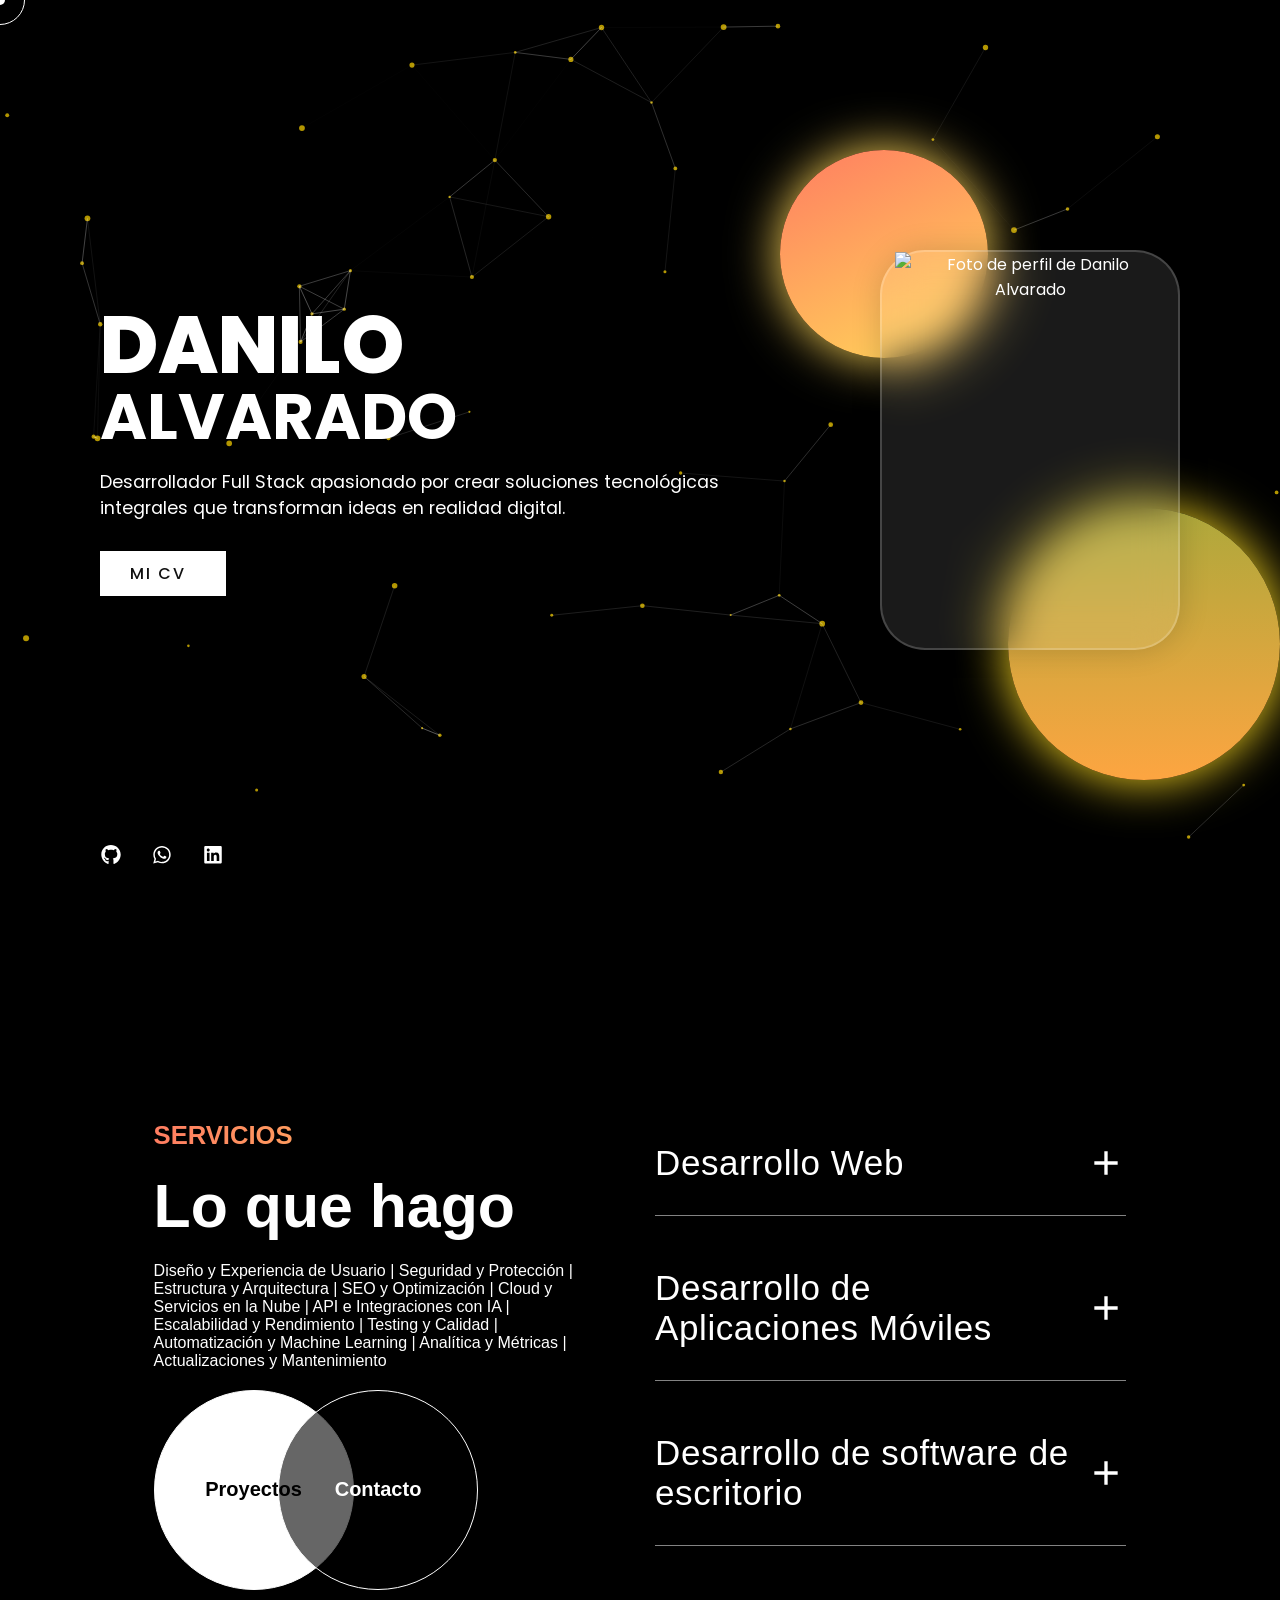
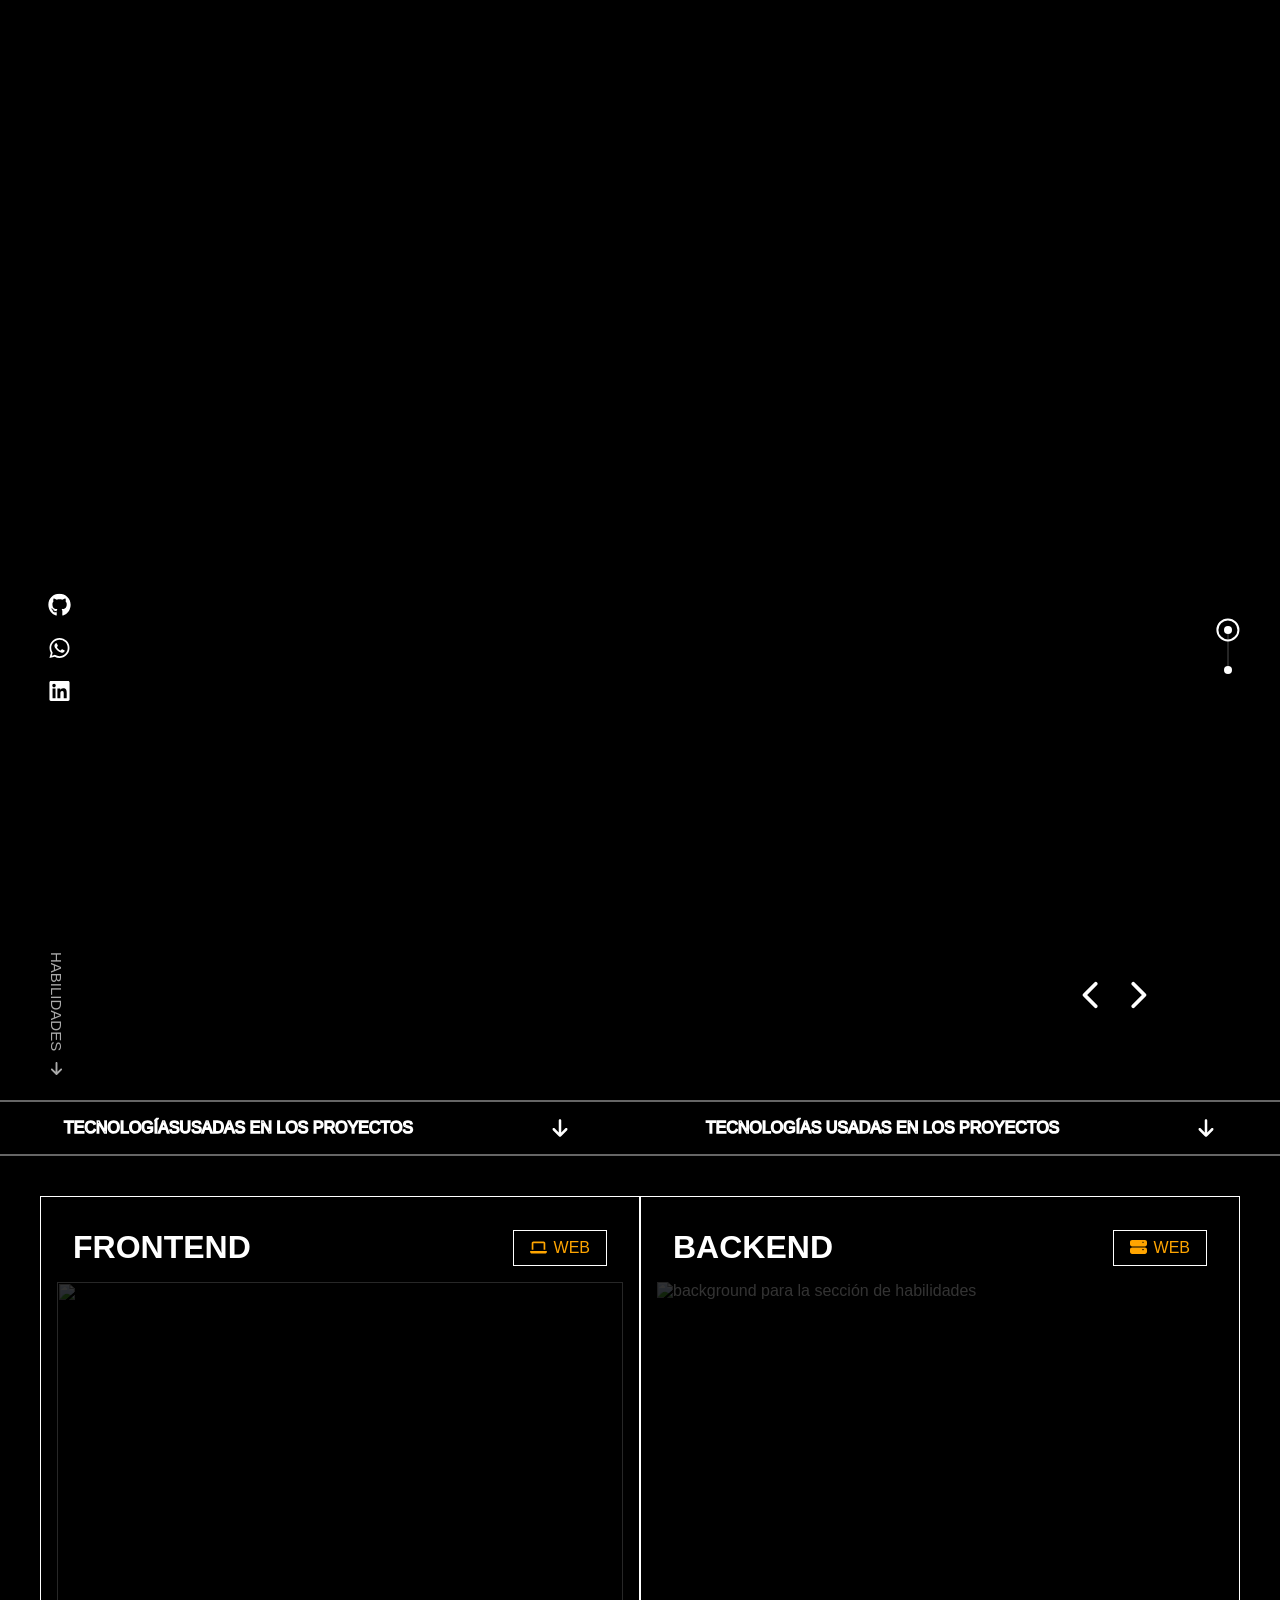
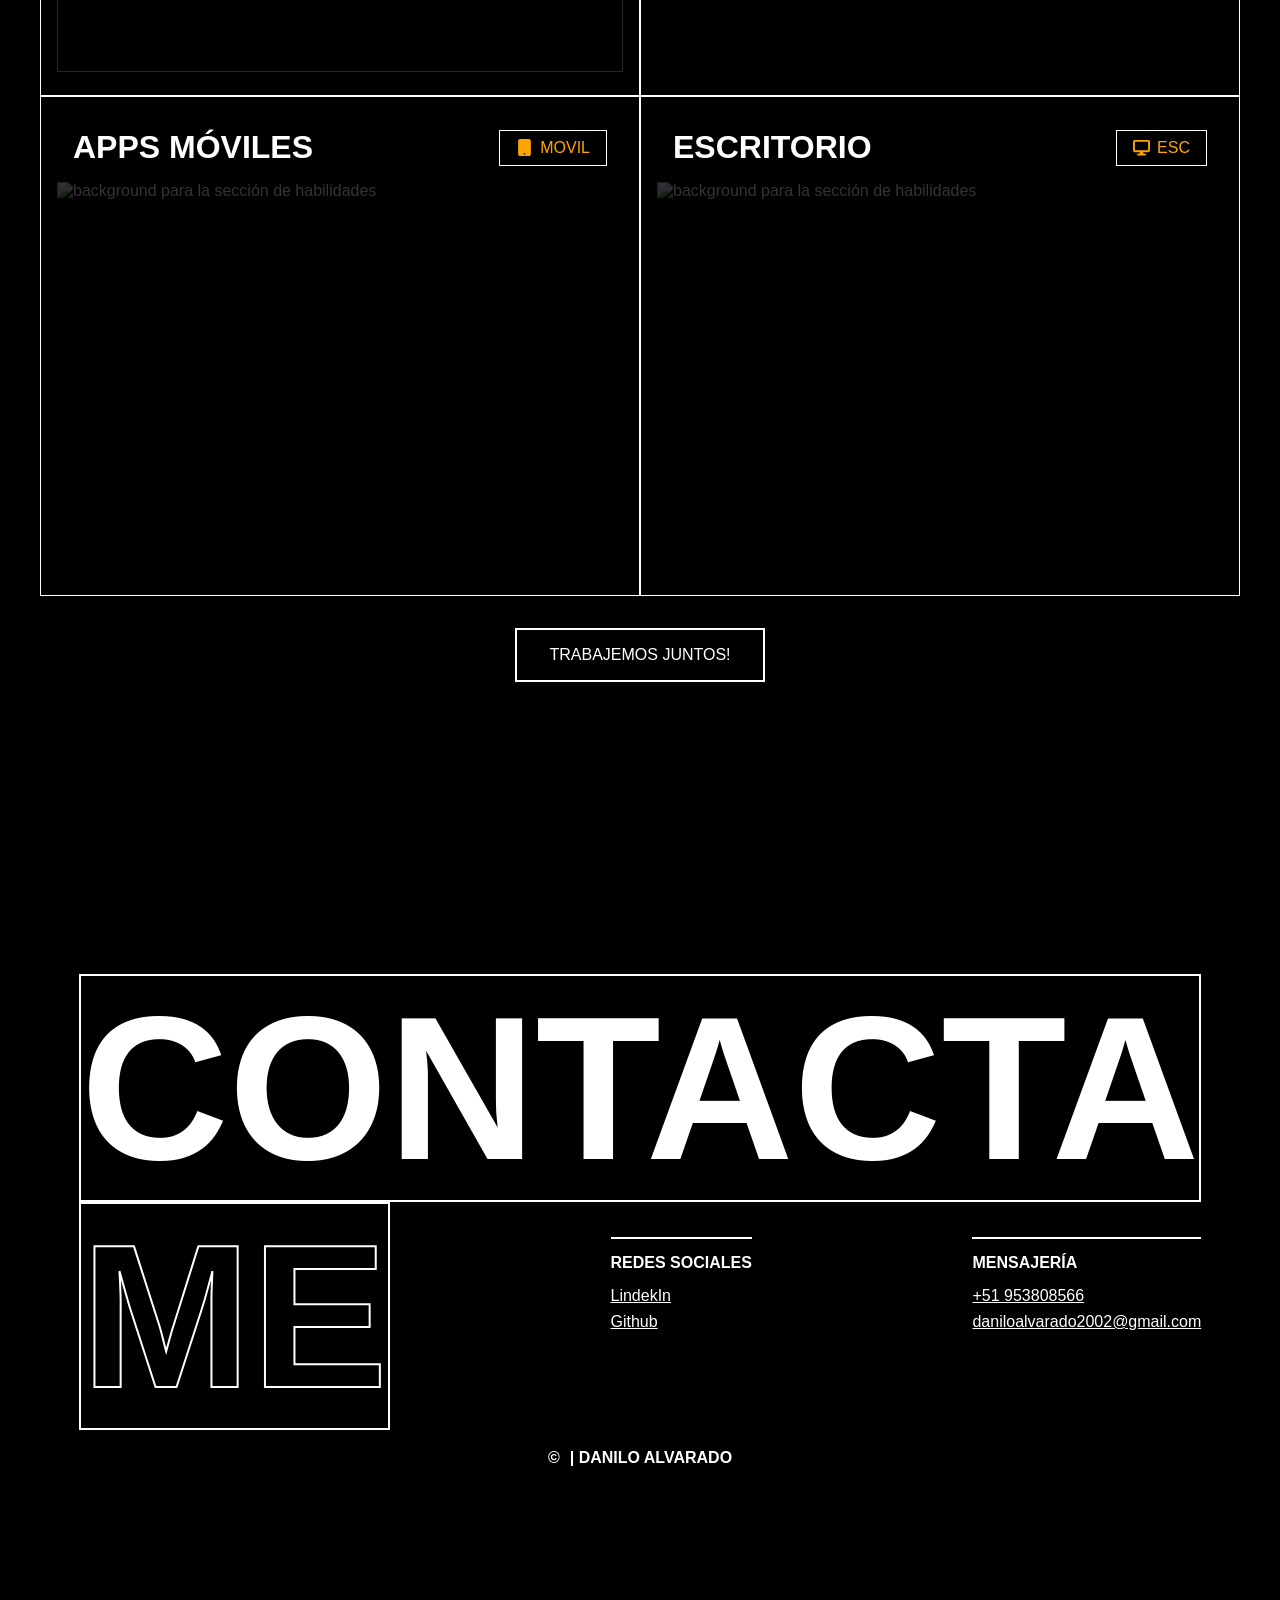
==== commit 47f8ca62: "2" ====
--- a/index.html
+++ b/index.html
@@ -99,15 +99,21 @@
                 <span class="brand">Dan<span>ilo.</span></span>
             </div>
         </a>
-        <div class="menu-btn"></div>
-        <div class="navigation">
-            <div class="navigation-items">
-                <a href="#inicio" class="home-link">INICIO</a>
-                <a href="#servicios">SERVICIOS</a>
-                <a href="#proyectos">PROYECTOS</a>
-                <a href="#habilidades">HABILIDADES</a>
-                <a href="#contacto">CONTACTAME</a>
-            </div>
+        <div class="nav-right" style="display: flex; align-items: center; gap: 15px;">
+            <div class="navigation">
+                <div class="navigation-items">
+                    <a href="#inicio" class="home-link">INICIO</a>
+                    <a href="#servicios">SERVICIOS</a>
+                    <a href="#proyectos">PROYECTOS</a>
+                    <a href="#habilidades">HABILIDADES</a>
+                    <a href="#contacto">CONTACTAME</a>
+                </div>
+            </div>
+            <div class="theme-toggle" id="theme-toggle" style="cursor: pointer; display: flex; align-items: center; z-index: 100;">
+                <svg id="theme-icon-sun" xmlns="http://www.w3.org/2000/svg" viewBox="0 0 24 24" fill="none" stroke="currentColor" stroke-width="2" stroke-linecap="round" stroke-linejoin="round" style="width: 24px; height: 24px; display: none; color: #000;"><circle cx="12" cy="12" r="5"></circle><line x1="12" y1="1" x2="12" y2="3"></line><line x1="12" y1="21" x2="12" y2="23"></line><line x1="4.22" y1="4.22" x2="5.64" y2="5.64"></line><line x1="18.36" y1="18.36" x2="19.78" y2="19.78"></line><line x1="1" y1="12" x2="3" y2="12"></line><line x1="21" y1="12" x2="23" y2="12"></line><line x1="4.22" y1="19.78" x2="5.64" y2="18.36"></line><line x1="18.36" y1="5.64" x2="19.78" y2="4.22"></line></svg>
+                <svg id="theme-icon-moon" xmlns="http://www.w3.org/2000/svg" viewBox="0 0 24 24" fill="none" stroke="currentColor" stroke-width="2" stroke-linecap="round" stroke-linejoin="round" style="width: 24px; height: 24px; color: #fff;"><path d="M21 12.79A9 9 0 1 1 11.21 3 7 7 0 0 0 21 12.79z"></path></svg>
+            </div>
+            <div class="menu-btn"></div>
         </div>
     </header>
     <!-- END HEADER/NAVBAR -->
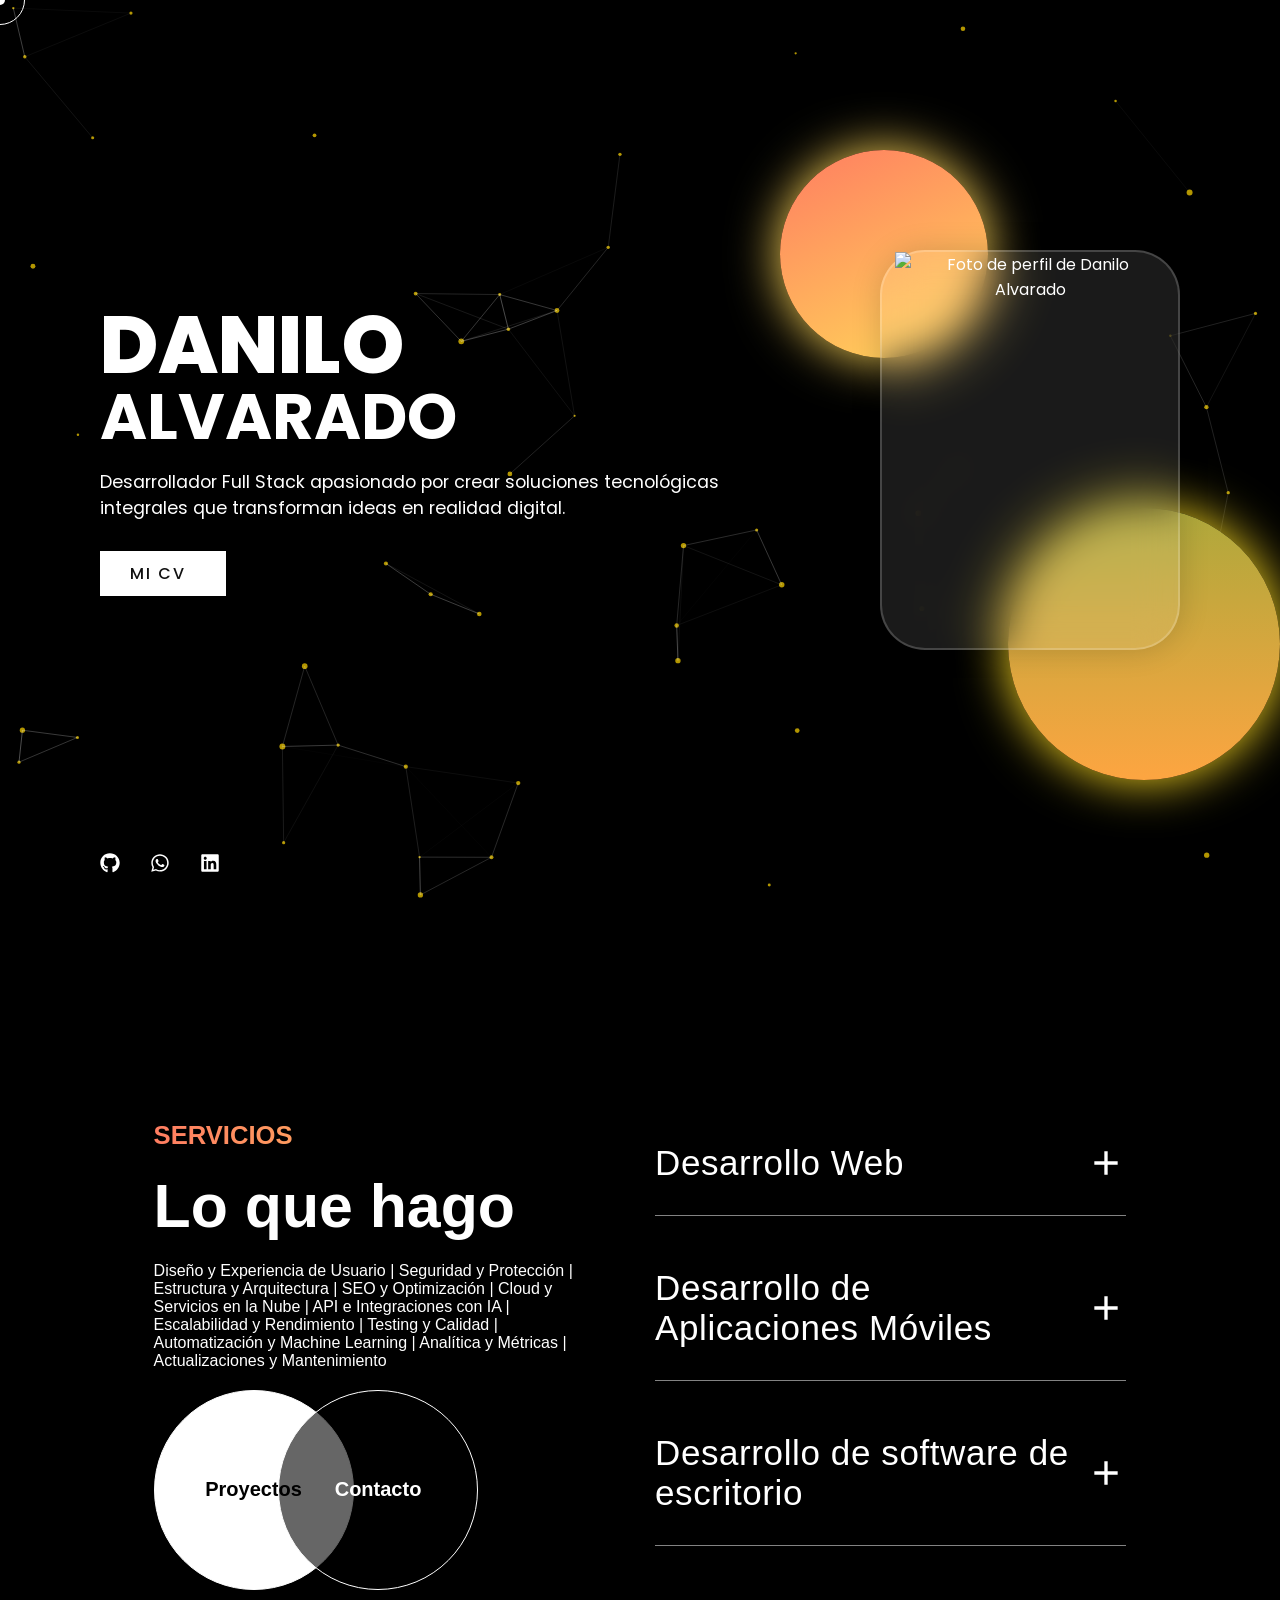
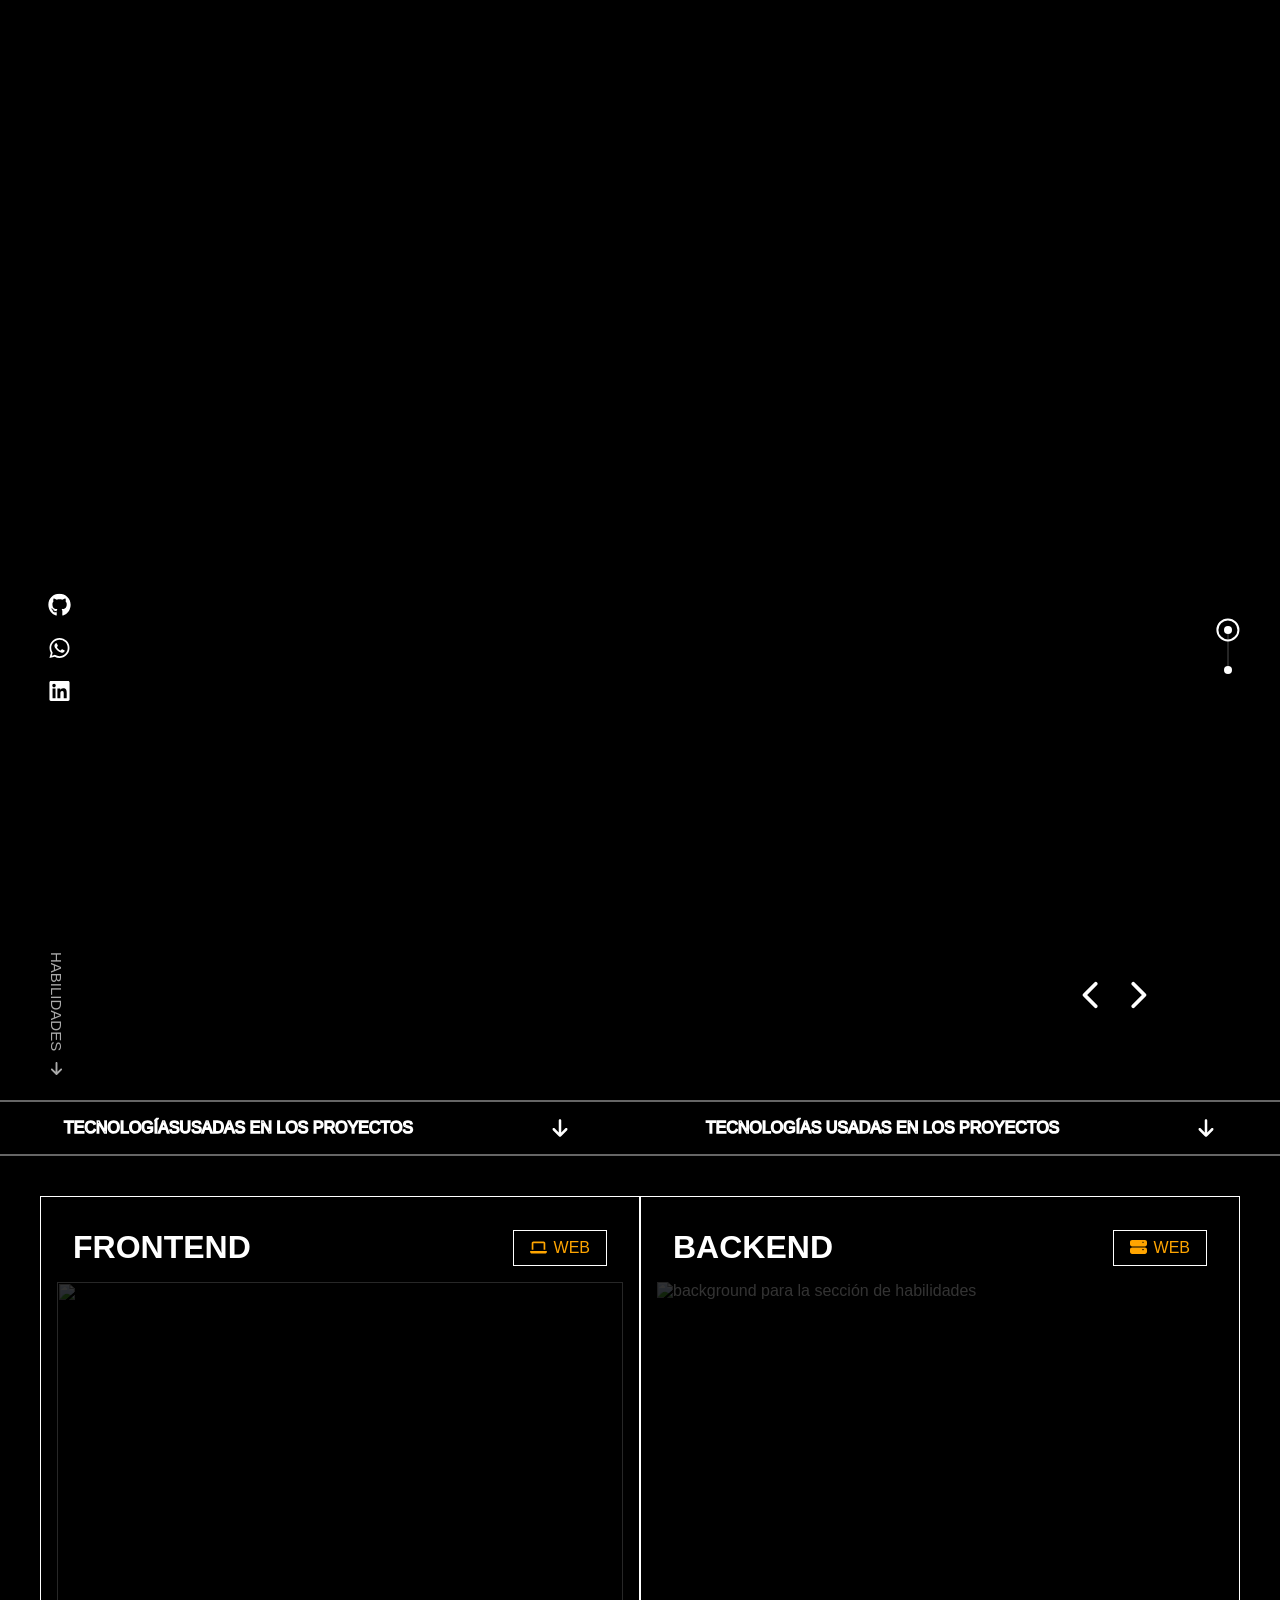
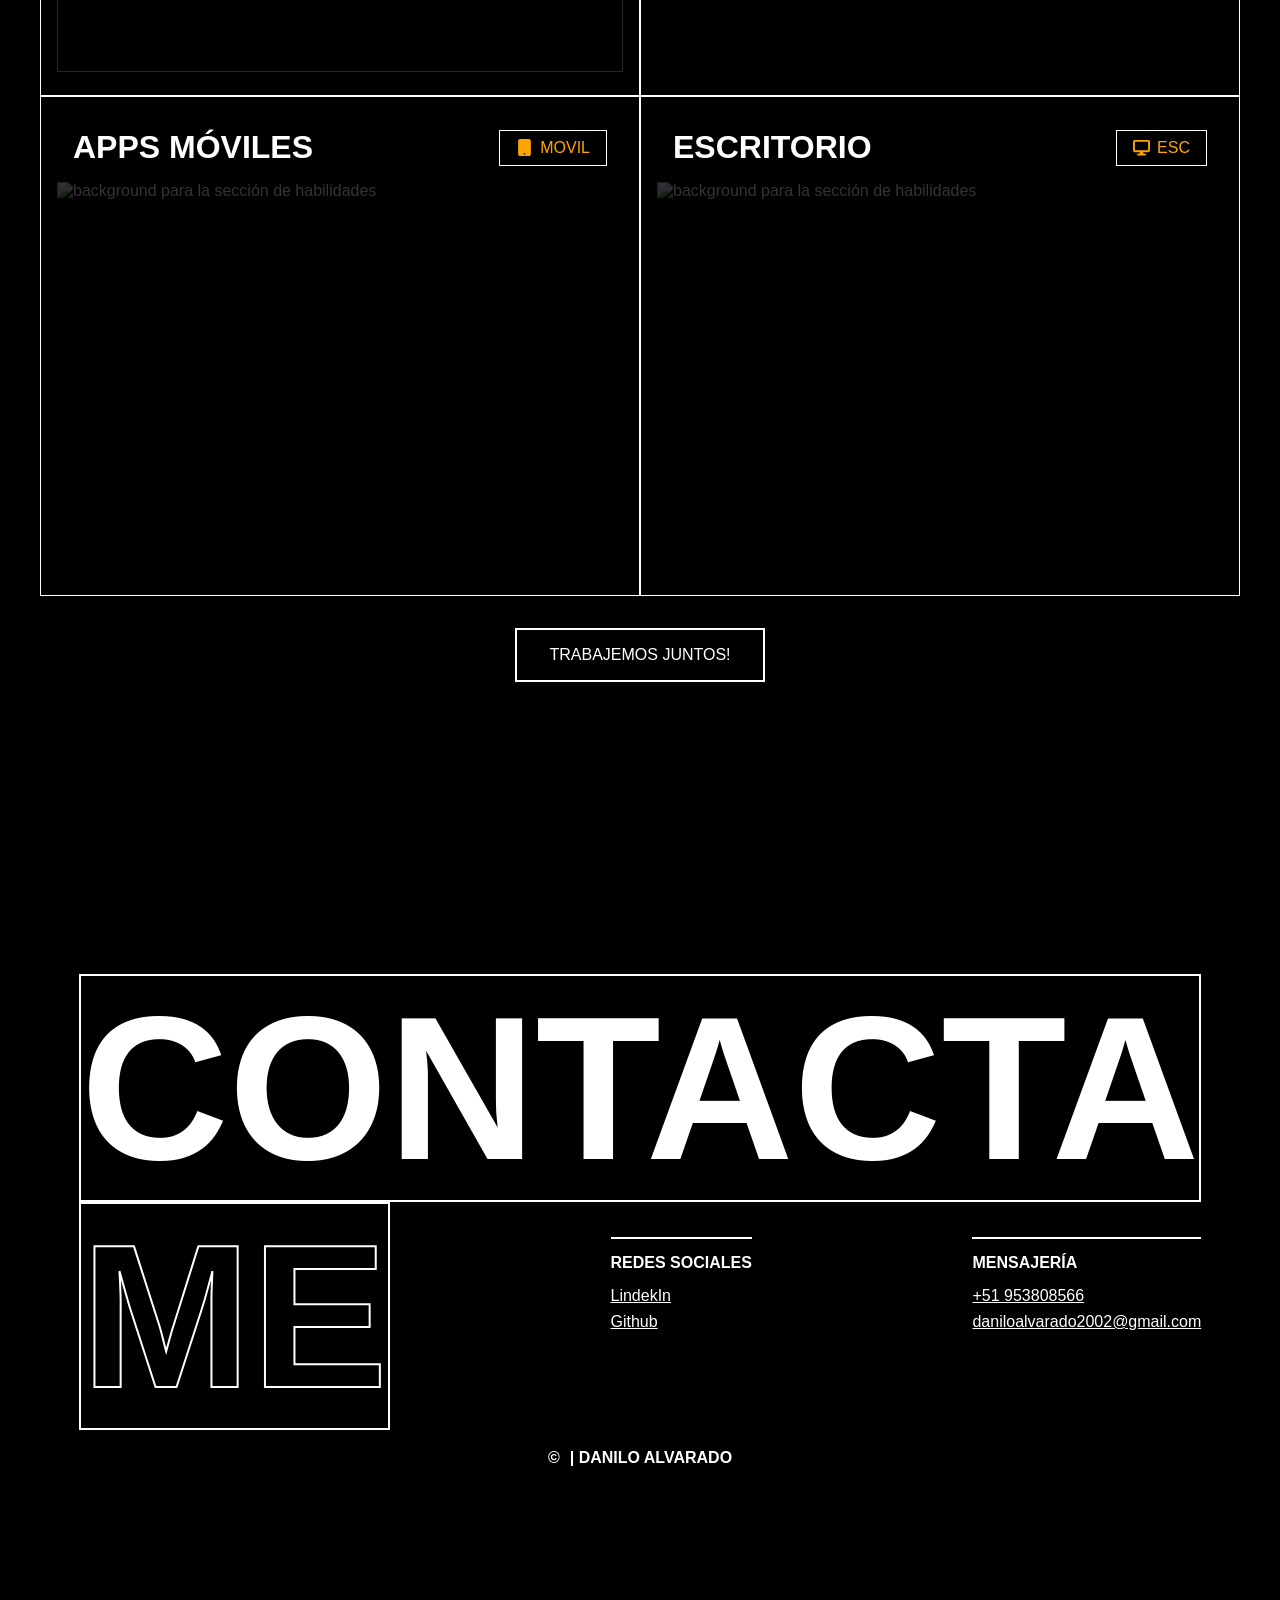
==== commit 5abc68b7: "2" ====
--- a/index.html
+++ b/index.html
@@ -84,9 +84,21 @@
 </head>
 
 <body class="loading">
-
+    <script>
+        if (localStorage.getItem('theme') === 'light') {
+            document.body.classList.add('light-mode');
+        }
+    </script>
     <!-- PRELOADER LINE ANIMATION  -->
     <div class="preloader" data-preloader>
+        <div class="preloader-content left">
+            <img src="favicon.ico" alt="Icon">
+            <div class="preloader-text">DANILO</div>
+        </div>
+        <div class="preloader-content right">
+            <img src="favicon.ico" alt="Icon">
+            <div class="preloader-text">DANILO</div>
+        </div>
         <span class="line"></span>
     </div>
     <!-- END PRELOADER LINE ANIMATION  -->
--- a/style.css
+++ b/style.css
@@ -97,6 +97,48 @@
     pointer-events: none;
     box-shadow: inset 0 0 0 0 white,
         inset 0 0 0 0 white;
+}
+
+.preloader-content {
+    position: absolute;
+    display: flex;
+    flex-direction: column;
+    align-items: center;
+    gap: 15px;
+    z-index: 11;
+    pointer-events: none;
+}
+
+.preloader-content img {
+    width: 60px;
+    height: auto;
+}
+
+.preloader-text {
+    font-size: 5vw;
+    font-weight: 800;
+    color: transparent;
+    -webkit-text-stroke: 2px black;
+    white-space: nowrap;
+    letter-spacing: 5px;
+}
+
+.preloader-content.left {
+    clip-path: polygon(0 0, 50% 0, 50% 100%, 0 100%);
+    transition: transform 300ms ease 500ms;
+}
+
+.preloader-content.right {
+    clip-path: polygon(50% 0, 100% 0, 100% 100%, 50% 100%);
+    transition: transform 300ms ease 500ms;
+}
+
+.preloader.loaded .preloader-content.left {
+    transform: translateX(-55vw);
+}
+
+.preloader.loaded .preloader-content.right {
+    transform: translateX(55vw);
 }
 
 .preloader .line {
@@ -535,6 +577,7 @@
     z-index: 1;
     bottom: 20px;
     display: flex;
+    gap: 30px;
 }
 
 .showcase .social li {
@@ -543,21 +586,18 @@
 
 .showcase .social li a {
     display: inline-block;
-    margin-right: 20px;
-    margin-left: -9px;
     color: #fff;
-    transform: scale(0.5);
     transition: 0.5s;
 }
 
 .showcase .social li a .icon-svg-home {
-    width: 40px;       
-    height: 40px;
-    fill: currentColor; 
-}
-
-.showcase .social li a:hover {
-    transform: scale(0.5) translateY(-15px);
+    width: 20px;
+    height: 20px;
+    fill: currentColor;
+}
+
+.showcase .social li:hover a {
+    transform: translateY(-8px);
 }
 
 .card-container {
@@ -1129,6 +1169,7 @@
         height: 310px;
     }
 }
+
 /* END SERVICE SECTION */
 
 /* PROYECTS SECTION */
@@ -1314,7 +1355,7 @@
     bottom: 30px;
     left: 50%;
     transform: translateX(-50%);
-    padding: .6rem 1rem;
+    padding: 11px 20px 11px;
     color: white;
     background: black;
     text-decoration: none;
@@ -1325,7 +1366,7 @@
     transition: 0.4s ease;
     display: flex;
     align-items: center;
-    gap: 10px;
+    justify-content: center;
     white-space: nowrap;
 }
 
@@ -1425,11 +1466,12 @@
     cursor: pointer;
     z-index: 4;
 }
+
 .arrows .icon-svg-flecha-derecha,
-.arrows .icon-svg-flecha-izquierda{
-    width: 30px;       
+.arrows .icon-svg-flecha-izquierda {
+    width: 30px;
     height: 30px;
-    fill: currentColor; 
+    fill: currentColor;
 }
 
 /* left side social */
@@ -1455,21 +1497,21 @@
 }
 
 .header-wrp .socials a .icon-svg-projects-social {
-    width: 23px;       
+    width: 23px;
     height: 23px;
-    fill: currentColor; 
-}
-
-.header-wrp .icon-svg-flecha-habilidades{
-    width: 15px;       
+    fill: currentColor;
+}
+
+.header-wrp .icon-svg-flecha-habilidades {
+    width: 15px;
     height: 15px;
-    fill: currentColor; 
+    fill: currentColor;
 }
 
 /* skills link */
 .arrowDown {
-    display: flex;          
-    align-items: center;    
+    display: flex;
+    align-items: center;
     gap: 10px;
     position: absolute;
     bottom: 1.5rem;
@@ -1555,10 +1597,10 @@
     animation: marquee 10s linear infinite;
 }
 
-.marquee-content .icon-svg-marquee{
-    width: 20px;       
+.marquee-content .icon-svg-marquee {
+    width: 20px;
     height: 20px;
-    fill: currentColor; 
+    fill: currentColor;
 }
 
 @keyframes marquee {
@@ -1619,10 +1661,10 @@
     gap: 7px;
 }
 
-.grid-el .tags span .icon-svg-habilidades{
-    width: 17px;       
+.grid-el .tags span .icon-svg-habilidades {
+    width: 17px;
     height: 17px;
-    fill: currentColor; 
+    fill: currentColor;
 }
 
 .img-wrp {
@@ -1774,7 +1816,7 @@
     font-size: clamp(0px, 16vw, 13rem);
 }
 
-.contact h2 .mobile-o{
+.contact h2 .mobile-o {
     display: none;
 }
 
@@ -1845,17 +1887,297 @@
         padding: 0px 20px;
     }
 
-    .contact h2 .mobile-o{
+    .contact h2 .mobile-o {
         display: inline-block;
     }
 
     .contact h2 span {
-    display: none;
-}
+        display: none;
+    }
 
     .contact-grid .footer {
         margin-top: 80px;
     }
 }
 
-/* END CONTACT SECTION */+/* END CONTACT SECTION */
+
+/* --- LIGHT MODE CSS --- */
+body.light-mode {
+    background: #f9f9f9;
+    color: #000;
+}
+
+body.light-mode ::selection {
+    background: #000;
+    color: #fff;
+}
+
+body.light-mode header.nav.scrolled {
+    background-color: rgba(249, 249, 249, 0.9);
+    border-bottom: 1px solid #ddd;
+}
+
+body.light-mode header .brand {
+    color: #000;
+}
+
+body.light-mode header .logo .brand span {
+    background-image: linear-gradient(to right, #ff7d61 0%, #ffd859 50%, #000000 50%, #000000 100%);
+}
+
+body.light-mode header .navigation .navigation-items a {
+    color: #333;
+}
+
+body.light-mode header .navigation .navigation-items a:after {
+    background: #000;
+}
+
+body.light-mode header .navigation .navigation-items a:before {
+    background: #000;
+}
+
+@media (max-width: 1040px) {
+    body.light-mode header .navigation.active .navigation-items {
+        background: #fff;
+        box-shadow: 0 5px 25px rgba(0, 0, 0, 0.1);
+    }
+
+    body.light-mode header .navigation .navigation-items a {
+        color: #000;
+    }
+
+    body.light-mode header .navigation .navigation-items a:after {
+        background: #000;
+    }
+}
+
+body.light-mode header .menu-btn {
+    filter: invert(1);
+}
+
+body.light-mode header .menu-btn.active {
+    filter: invert(1);
+}
+
+body.light-mode .showcase .text h1,
+body.light-mode .showcase .text h2,
+body.light-mode .showcase .text p {
+    color: #000;
+}
+
+body.light-mode .showcase .text a {
+    background: #000;
+    color: #fff;
+}
+
+body.light-mode .showcase .social li a {
+    color: #000;
+}
+
+body.light-mode .box {
+    background: rgba(0, 0, 0, 0.05);
+    border-color: rgba(0, 0, 0, 0.1);
+    box-shadow: 0 0 30px rgba(0, 0, 0, 0.1);
+}
+
+body.light-mode .hacker-permanent {
+    background: #fff;
+    color: #000;
+    border-color: #000;
+    -webkit-text-stroke: 0.4px currentColor;
+}
+
+body.light-mode .hacker-permanent::before {
+    color: #cf611a;
+}
+
+body.light-mode .hacker-permanent span::after {
+    color: #cf611a;
+    text-shadow: 0 0 5px rgba(207, 97, 26, 0.5);
+}
+
+body.light-mode .container_services {
+    background: #f9f9f9;
+    color: #000;
+}
+
+body.light-mode .service_container .service .service_Title h2 {
+    color: #000;
+}
+
+body.light-mode .service_container .service .service_Title .icon-service {
+    fill: #000;
+}
+
+body.light-mode .service_description ul li {
+    color: #333;
+}
+
+body.light-mode .service_wrapper button.button_1 {
+    color: #fff;
+    background: #000;
+    border-color: #000;
+}
+
+body.light-mode .service_wrapper button.button_1::after {
+    background: #fff;
+}
+
+body.light-mode .service_wrapper button.button_1:hover {
+    color: #000;
+}
+
+body.light-mode .service_wrapper button.button_2 {
+    color: #000;
+    background: rgba(255, 255, 255, 0.85);
+    border-color: #000;
+}
+
+body.light-mode .service_wrapper button.button_2::after {
+    background: #000;
+}
+
+body.light-mode .service_wrapper button.button_2:hover {
+    color: #fff;
+}
+
+body.light-mode .header-wrp header>h2 {
+    -webkit-text-stroke: 3px #000;
+    -webkit-text-fill-color: #f9f9f9;
+}
+
+body.light-mode .controls ul li {
+    background: #000;
+}
+
+body.light-mode .controls ul li::before {
+    border-color: #000;
+}
+
+body.light-mode .controls ul li::after {
+    background: rgba(0, 0, 0, 0.2);
+}
+
+body.light-mode .slideProgress {
+    background: #000;
+}
+
+body.light-mode .arrows svg {
+    fill: #000;
+}
+
+body.light-mode .header-wrp .socials a,
+body.light-mode .arrowDown {
+    color: #000;
+}
+
+body.light-mode .image-link {
+    background: #fff;
+    color: #000;
+    border-color: #000;
+}
+
+body.light-mode .image-link:hover {
+    background: #000;
+    color: #fff;
+}
+
+body.light-mode .skills-section {
+    background: #f9f9f9;
+}
+
+body.light-mode .marquee {
+    border-color: #ddd;
+    border-top: 2px solid #ddd;
+}
+
+body.light-mode .marquee-content {
+    color: #000;
+    -webkit-text-stroke: 1.5px #000;
+}
+
+body.light-mode .grid .grid-el {
+    border-color: #ddd;
+    background: #fff;
+    box-shadow: 0 4px 10px rgba(0, 0, 0, 0.05);
+}
+
+body.light-mode .grid-el .row {
+    color: #000;
+}
+
+body.light-mode .grid-el .tags span {
+    border-color: #000;
+    color: #000;
+}
+
+body.light-mode .physics-tag {
+    background: #000;
+    color: #fff;
+    box-shadow: 0 4px 6px rgba(0, 0, 0, 0.1);
+}
+
+body.light-mode .button {
+    background: #fff;
+    color: #000;
+    border-color: #000;
+}
+
+body.light-mode .button:hover {
+    background: #000;
+    color: #fff;
+}
+
+body.light-mode .contact {
+    background: #f9f9f9;
+    color: #000;
+}
+
+body.light-mode .contact h2 {
+    border-color: #000;
+    color: #000;
+}
+
+body.light-mode .contact .row h2 {
+    -webkit-text-stroke: 2px #000;
+    -webkit-text-fill-color: transparent;
+}
+
+body.light-mode .contact .socials,
+body.light-mode .contact .contacts {
+    border-top-color: #000;
+}
+
+body.light-mode .contact a {
+    color: #000;
+}
+
+body.light-mode .contact a:hover {
+    color: #cf611a;
+}
+
+body.light-mode .preloader {
+    box-shadow: inset 55vw 0 0 0 #000, inset -55vw 0 0 0 #000;
+}
+
+body.light-mode .preloader.loaded {
+    box-shadow: inset 0 0 0 0 #000, inset 0 0 0 0 #000;
+}
+
+body.light-mode .preloader .line {
+    background-color: #fff;
+}
+
+body.light-mode .preloader-text {
+    -webkit-text-stroke: 2px white;
+}
+
+body.light-mode .cursor {
+    background: #000;
+}
+
+body.light-mode .cursor-follow {
+    border-color: #000;
+}
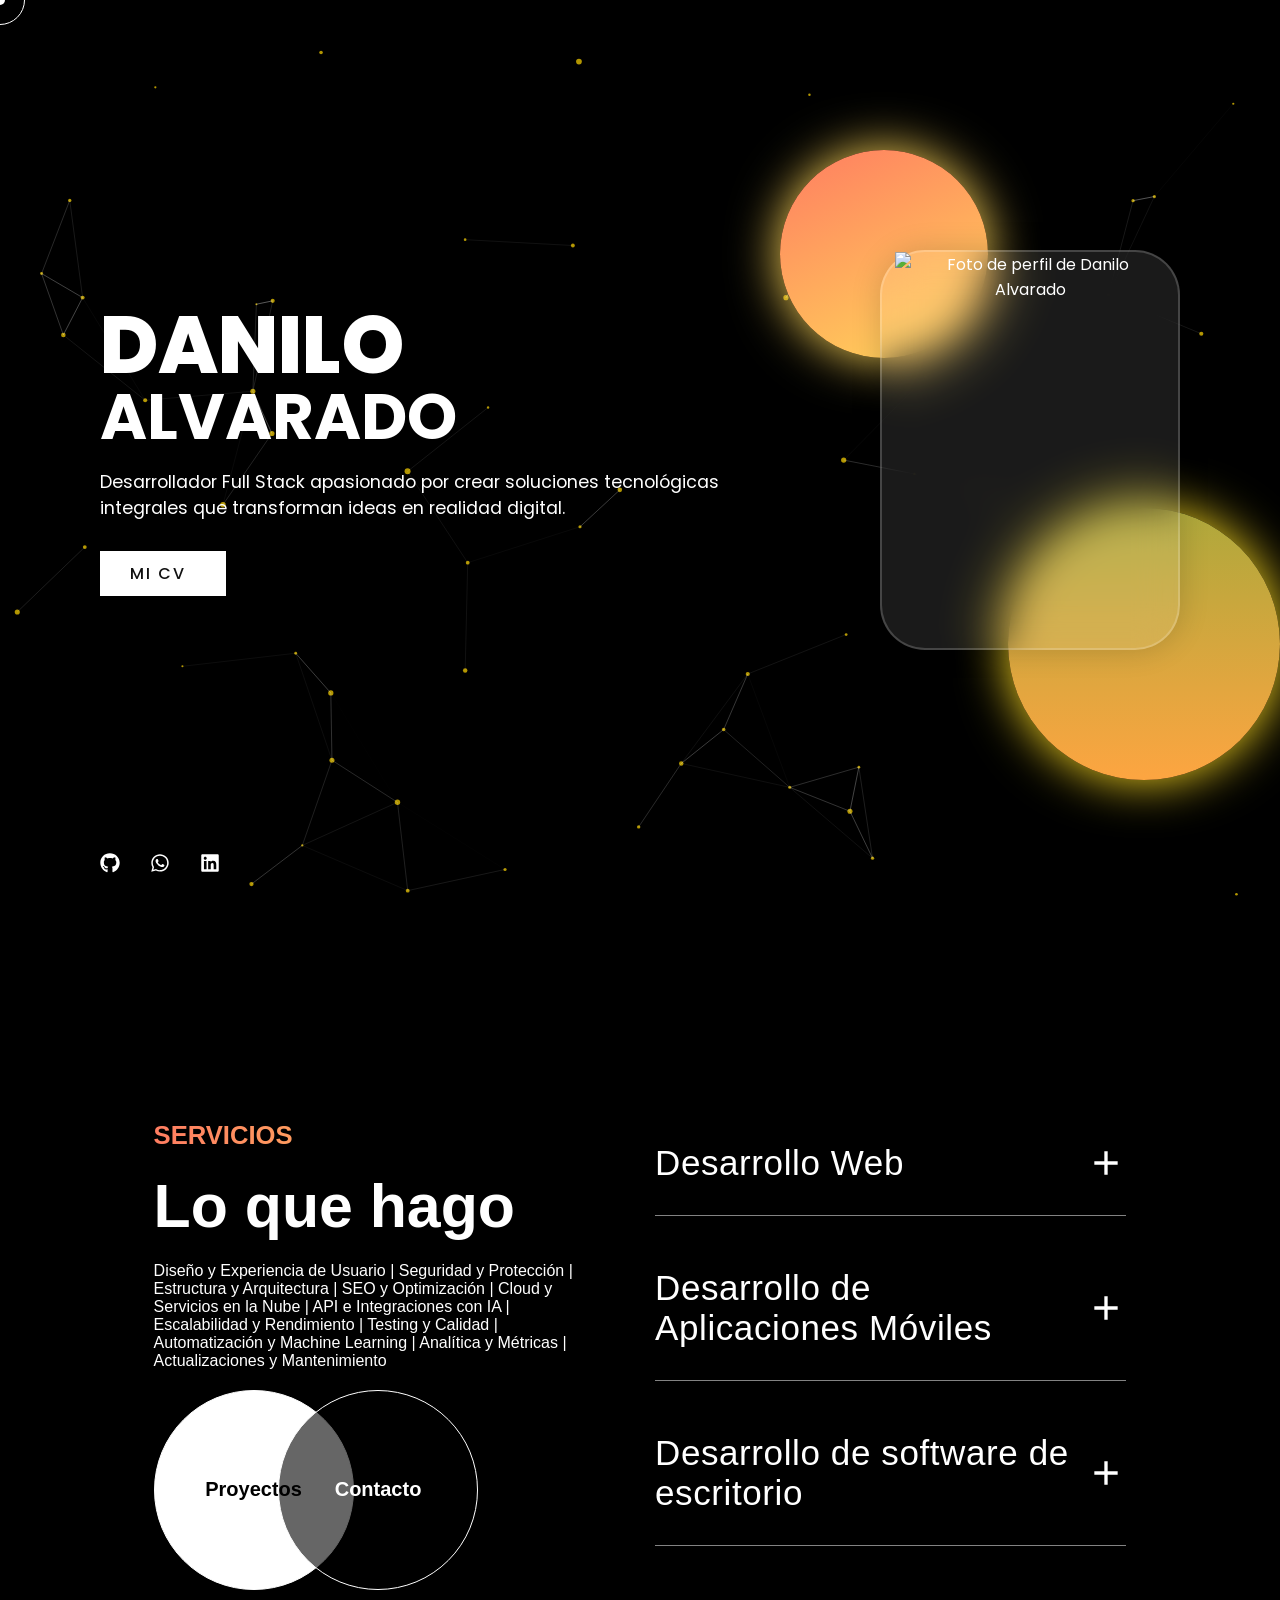
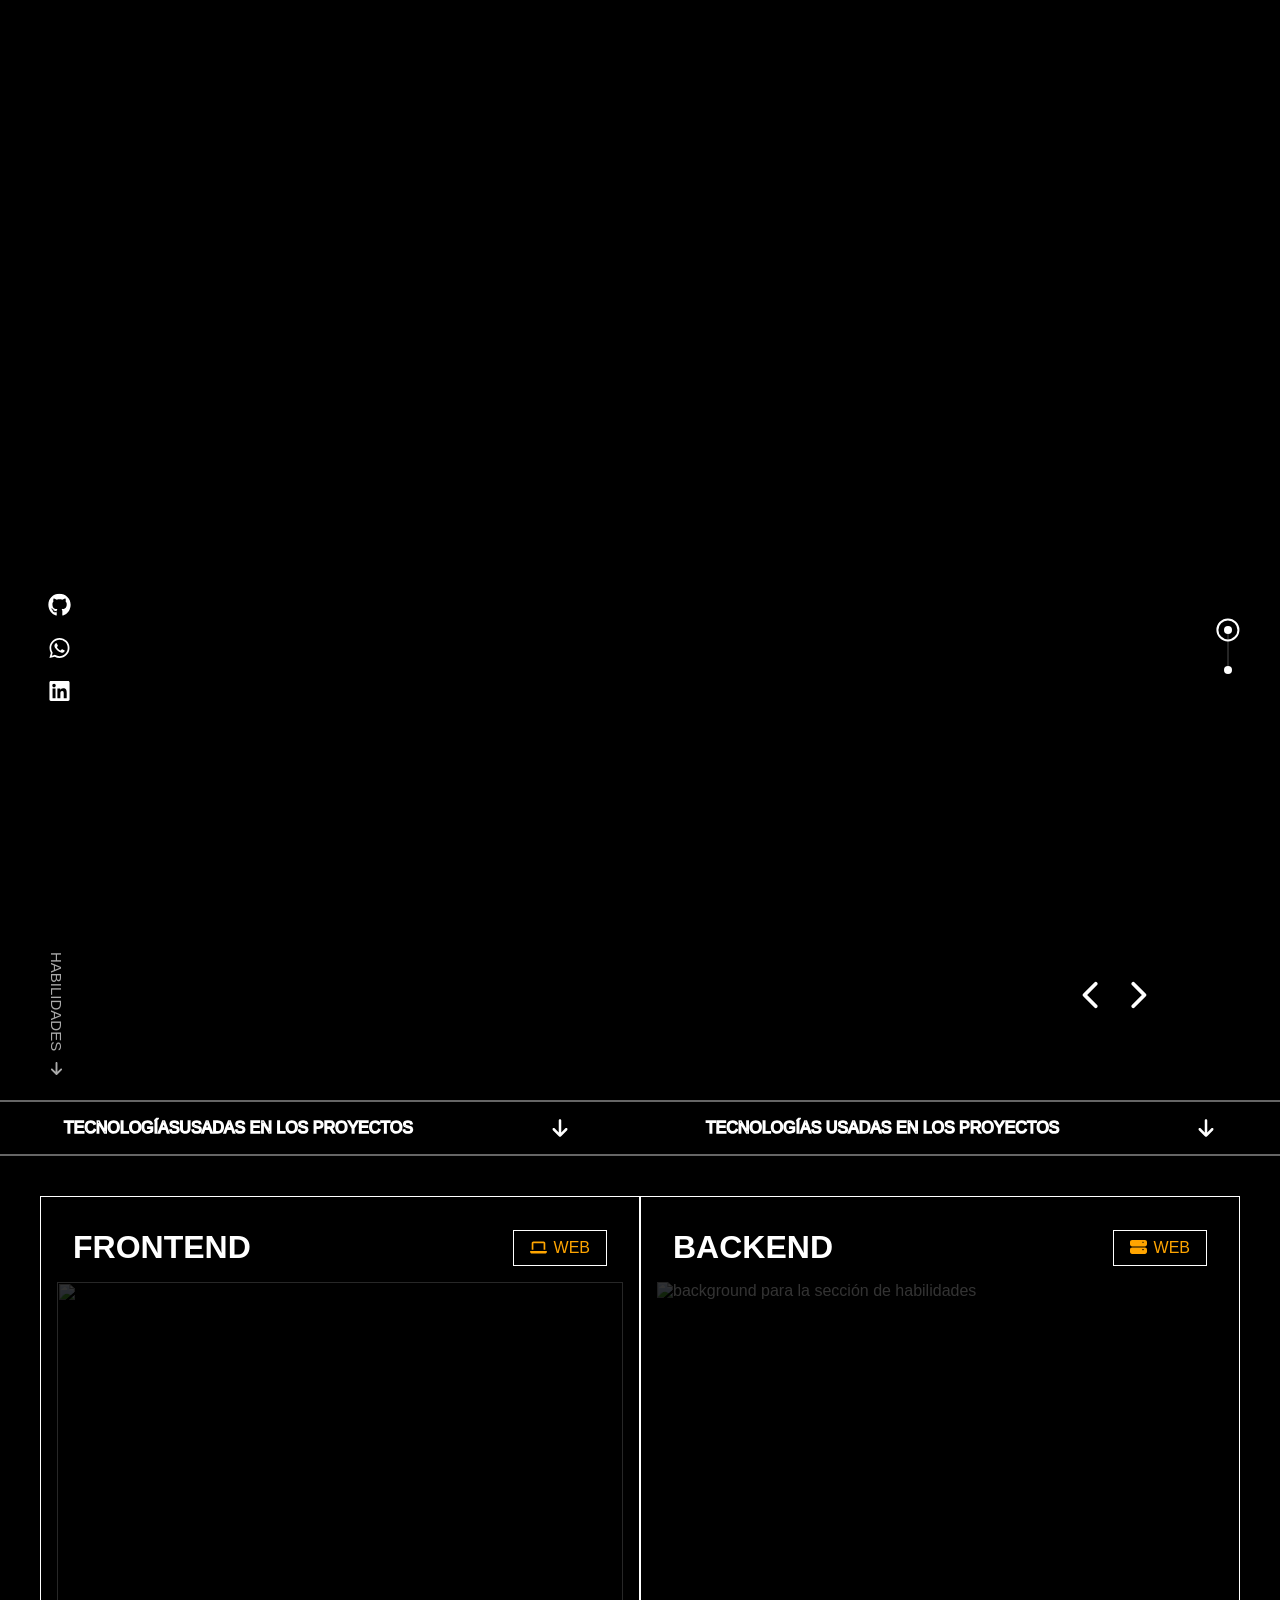
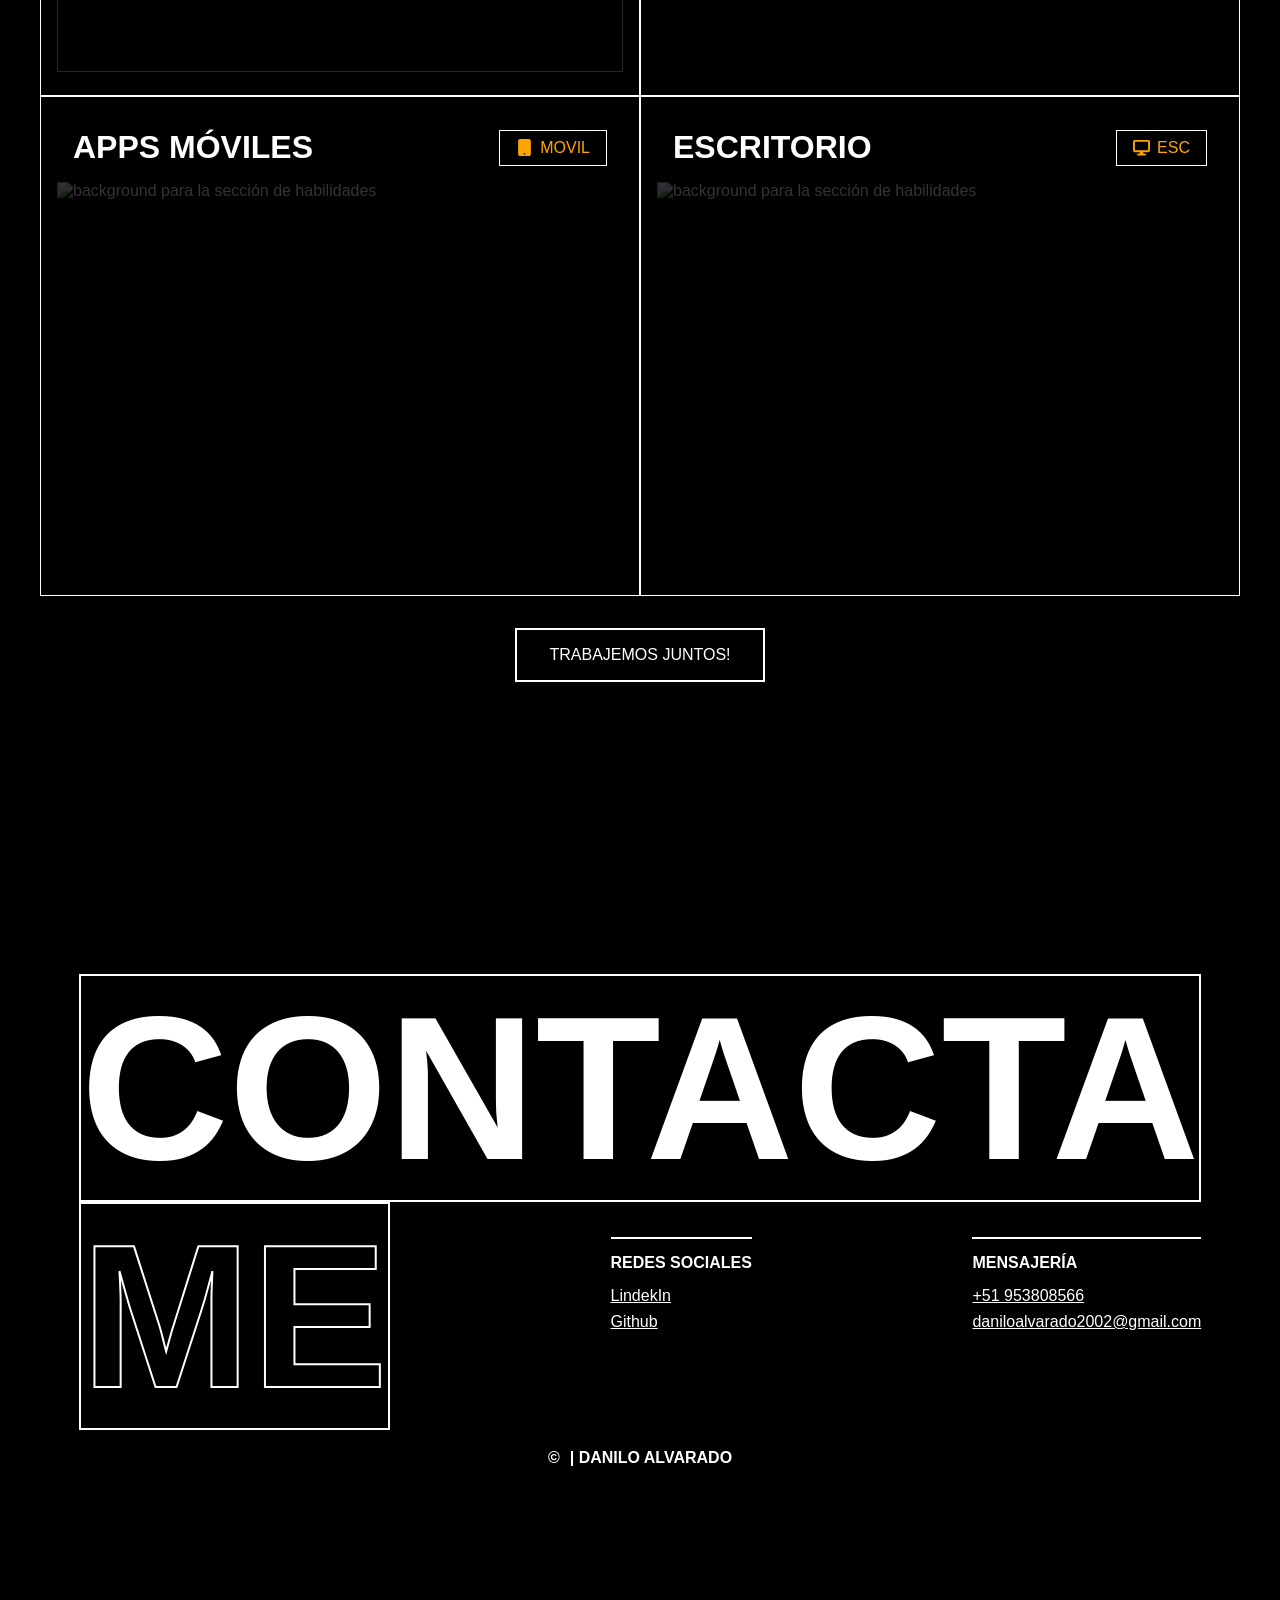
==== commit 46648b22: "2" ====
--- a/index.html
+++ b/index.html
@@ -16,6 +16,7 @@
         href="https://fonts.googleapis.com/css2?family=Oswald:wght@400;700&family=Poppins:wght@400;500;600;700;800&display=swap"
         rel="stylesheet">
     <link rel="stylesheet" href="style.css">
+    <link rel="stylesheet" href="light-mode.css">
 
      <!-- Animation Text (cuando se refresca la página) -->
     <link rel="stylesheet" href="https://cdnjs.cloudflare.com/ajax/libs/animate.css/4.1.1/animate.min.css"
--- a/style.css
+++ b/style.css
@@ -1,4 +1,4 @@
-/* GENERAL */
+﻿/* GENERAL */
 /* SCROLLBAR */
 ::-webkit-scrollbar {
     width: 5px;
@@ -829,7 +829,7 @@
     }
 
     .showcase .social {
-        gap: 20px;
+        gap: 40px;
     }
 
     .showcase .social li a {
@@ -1900,284 +1900,4 @@
     }
 }
 
-/* END CONTACT SECTION */
-
-/* --- LIGHT MODE CSS --- */
-body.light-mode {
-    background: #f9f9f9;
-    color: #000;
-}
-
-body.light-mode ::selection {
-    background: #000;
-    color: #fff;
-}
-
-body.light-mode header.nav.scrolled {
-    background-color: rgba(249, 249, 249, 0.9);
-    border-bottom: 1px solid #ddd;
-}
-
-body.light-mode header .brand {
-    color: #000;
-}
-
-body.light-mode header .logo .brand span {
-    background-image: linear-gradient(to right, #ff7d61 0%, #ffd859 50%, #000000 50%, #000000 100%);
-}
-
-body.light-mode header .navigation .navigation-items a {
-    color: #333;
-}
-
-body.light-mode header .navigation .navigation-items a:after {
-    background: #000;
-}
-
-body.light-mode header .navigation .navigation-items a:before {
-    background: #000;
-}
-
-@media (max-width: 1040px) {
-    body.light-mode header .navigation.active .navigation-items {
-        background: #fff;
-        box-shadow: 0 5px 25px rgba(0, 0, 0, 0.1);
-    }
-
-    body.light-mode header .navigation .navigation-items a {
-        color: #000;
-    }
-
-    body.light-mode header .navigation .navigation-items a:after {
-        background: #000;
-    }
-}
-
-body.light-mode header .menu-btn {
-    filter: invert(1);
-}
-
-body.light-mode header .menu-btn.active {
-    filter: invert(1);
-}
-
-body.light-mode .showcase .text h1,
-body.light-mode .showcase .text h2,
-body.light-mode .showcase .text p {
-    color: #000;
-}
-
-body.light-mode .showcase .text a {
-    background: #000;
-    color: #fff;
-}
-
-body.light-mode .showcase .social li a {
-    color: #000;
-}
-
-body.light-mode .box {
-    background: rgba(0, 0, 0, 0.05);
-    border-color: rgba(0, 0, 0, 0.1);
-    box-shadow: 0 0 30px rgba(0, 0, 0, 0.1);
-}
-
-body.light-mode .hacker-permanent {
-    background: #fff;
-    color: #000;
-    border-color: #000;
-    -webkit-text-stroke: 0.4px currentColor;
-}
-
-body.light-mode .hacker-permanent::before {
-    color: #cf611a;
-}
-
-body.light-mode .hacker-permanent span::after {
-    color: #cf611a;
-    text-shadow: 0 0 5px rgba(207, 97, 26, 0.5);
-}
-
-body.light-mode .container_services {
-    background: #f9f9f9;
-    color: #000;
-}
-
-body.light-mode .service_container .service .service_Title h2 {
-    color: #000;
-}
-
-body.light-mode .service_container .service .service_Title .icon-service {
-    fill: #000;
-}
-
-body.light-mode .service_description ul li {
-    color: #333;
-}
-
-body.light-mode .service_wrapper button.button_1 {
-    color: #fff;
-    background: #000;
-    border-color: #000;
-}
-
-body.light-mode .service_wrapper button.button_1::after {
-    background: #fff;
-}
-
-body.light-mode .service_wrapper button.button_1:hover {
-    color: #000;
-}
-
-body.light-mode .service_wrapper button.button_2 {
-    color: #000;
-    background: rgba(255, 255, 255, 0.85);
-    border-color: #000;
-}
-
-body.light-mode .service_wrapper button.button_2::after {
-    background: #000;
-}
-
-body.light-mode .service_wrapper button.button_2:hover {
-    color: #fff;
-}
-
-body.light-mode .header-wrp header>h2 {
-    -webkit-text-stroke: 3px #000;
-    -webkit-text-fill-color: #f9f9f9;
-}
-
-body.light-mode .controls ul li {
-    background: #000;
-}
-
-body.light-mode .controls ul li::before {
-    border-color: #000;
-}
-
-body.light-mode .controls ul li::after {
-    background: rgba(0, 0, 0, 0.2);
-}
-
-body.light-mode .slideProgress {
-    background: #000;
-}
-
-body.light-mode .arrows svg {
-    fill: #000;
-}
-
-body.light-mode .header-wrp .socials a,
-body.light-mode .arrowDown {
-    color: #000;
-}
-
-body.light-mode .image-link {
-    background: #fff;
-    color: #000;
-    border-color: #000;
-}
-
-body.light-mode .image-link:hover {
-    background: #000;
-    color: #fff;
-}
-
-body.light-mode .skills-section {
-    background: #f9f9f9;
-}
-
-body.light-mode .marquee {
-    border-color: #ddd;
-    border-top: 2px solid #ddd;
-}
-
-body.light-mode .marquee-content {
-    color: #000;
-    -webkit-text-stroke: 1.5px #000;
-}
-
-body.light-mode .grid .grid-el {
-    border-color: #ddd;
-    background: #fff;
-    box-shadow: 0 4px 10px rgba(0, 0, 0, 0.05);
-}
-
-body.light-mode .grid-el .row {
-    color: #000;
-}
-
-body.light-mode .grid-el .tags span {
-    border-color: #000;
-    color: #000;
-}
-
-body.light-mode .physics-tag {
-    background: #000;
-    color: #fff;
-    box-shadow: 0 4px 6px rgba(0, 0, 0, 0.1);
-}
-
-body.light-mode .button {
-    background: #fff;
-    color: #000;
-    border-color: #000;
-}
-
-body.light-mode .button:hover {
-    background: #000;
-    color: #fff;
-}
-
-body.light-mode .contact {
-    background: #f9f9f9;
-    color: #000;
-}
-
-body.light-mode .contact h2 {
-    border-color: #000;
-    color: #000;
-}
-
-body.light-mode .contact .row h2 {
-    -webkit-text-stroke: 2px #000;
-    -webkit-text-fill-color: transparent;
-}
-
-body.light-mode .contact .socials,
-body.light-mode .contact .contacts {
-    border-top-color: #000;
-}
-
-body.light-mode .contact a {
-    color: #000;
-}
-
-body.light-mode .contact a:hover {
-    color: #cf611a;
-}
-
-body.light-mode .preloader {
-    box-shadow: inset 55vw 0 0 0 #000, inset -55vw 0 0 0 #000;
-}
-
-body.light-mode .preloader.loaded {
-    box-shadow: inset 0 0 0 0 #000, inset 0 0 0 0 #000;
-}
-
-body.light-mode .preloader .line {
-    background-color: #fff;
-}
-
-body.light-mode .preloader-text {
-    -webkit-text-stroke: 2px white;
-}
-
-body.light-mode .cursor {
-    background: #000;
-}
-
-body.light-mode .cursor-follow {
-    border-color: #000;
-}+/* END CONTACT SECTION */
--- a/light-mode.css
+++ b/light-mode.css
@@ -0,0 +1,341 @@
+﻿/* --- LIGHT MODE CSS --- */
+body.light-mode {
+    background: #f9f9f9;
+    color: #000;
+}
+
+body.light-mode ::selection {
+    background: #cf611a;
+    color: #fff;
+}
+
+body.light-mode header.nav.scrolled {
+    background-color: rgba(249, 249, 249, 0.9);
+    border-bottom: none;
+}
+
+body.light-mode header .brand {
+    color: #000;
+}
+
+body.light-mode header .logo .brand span {
+    background-image: linear-gradient(to right, #cf611a 0%, #d08b5d 50%, #000000 50%, #000000 100%);
+}
+
+body.light-mode .profile-img img {
+    background-image: linear-gradient(135deg, #cf611a, #da8b56 50%, transparent 50%);
+}
+
+body.light-mode .round-1 {
+    box-shadow: 0 0 50px #f4a068;
+    background: linear-gradient(-25deg, #ffad76, #e0a985);
+}
+
+body.light-mode .round-2 {
+    box-shadow: 0 0 50px #ff9854;
+    background: linear-gradient(180deg, #ffb17c, #fd934d);
+}
+
+body.light-mode header .navigation .navigation-items a {
+    background-image: linear-gradient(to right, #cf611a 0%, #ff8533 50%, #000000 50%, #000000 100%);
+    color: #333;
+}
+
+
+
+body.light-mode header .navigation .navigation-items a:after {
+    background: #000;
+}
+
+body.light-mode header .navigation .navigation-items a:before {
+    background: #000;
+}
+
+@media (max-width: 1040px) {
+    body.light-mode header .navigation.active .navigation-items {
+        background: #fff;
+        box-shadow: 0 5px 25px rgba(0, 0, 0, 0.1);
+    }
+
+    body.light-mode header .navigation .navigation-items a {
+        color: #000;
+    }
+
+    body.light-mode header .navigation .navigation-items a:after {
+        background: #000;
+    }
+}
+
+body.light-mode header .menu-btn {
+    filter: invert(1);
+}
+
+body.light-mode header .menu-btn.active {
+    filter: invert(1);
+}
+
+body.light-mode .showcase .text h1,
+body.light-mode .showcase .text h2,
+body.light-mode .showcase .text p {
+    color: #000;
+}
+
+body.light-mode .showcase .text a {
+    background: #000;
+    color: #fff;
+}
+
+body.light-mode .showcase .text a animated-icons {
+    filter: invert(1);
+}
+
+body.light-mode .showcase .social li a {
+    color: #000;
+}
+
+body.light-mode .box {
+    background: rgba(0, 0, 0, 0.05);
+    border-color: rgba(0, 0, 0, 0.1);
+    box-shadow: 0 0 30px rgba(0, 0, 0, 0.1);
+}
+
+body.light-mode .hacker-permanent {
+    background: #fff;
+    color: #000;
+    border-color: #000;
+    -webkit-text-stroke: 0.4px currentColor;
+}
+
+body.light-mode .hacker-permanent::before {
+    color: #cf611a;
+}
+
+body.light-mode .hacker-permanent span::after {
+    color: #cf611a;
+    text-shadow: 0 0 5px rgba(207, 97, 26, 0.5);
+}
+
+body.light-mode .container_services {
+    background: #f9f9f9;
+    color: #000;
+}
+
+body.light-mode .service_wrapper .title {
+    background: none;
+    -webkit-text-fill-color: #b84c0c;
+    color: #b84c0c;
+}
+
+body.light-mode .service_container .service .service_Title h2 {
+    color: #000;
+}
+
+body.light-mode .service_container .service .service_Title h2.ActiveHeading {
+    background: none;
+    -webkit-text-fill-color: #b84c0c;
+    color: #b84c0c;
+}
+
+body.light-mode .service_container .service .service_Title .icon-service {
+    fill: #000;
+}
+
+body.light-mode .service_container .service .service_Title .icon-service.active {
+    fill: #b84c0c;
+}
+
+body.light-mode .service_description ul li {
+    color: #333;
+}
+
+body.light-mode .service_wrapper button.button_1 {
+    color: #fff;
+    background: #000;
+    border-color: #000;
+}
+
+body.light-mode .service_wrapper button.button_1::after {
+    background: #fff;
+}
+
+body.light-mode .service_wrapper button.button_1:hover {
+    color: #000;
+}
+
+body.light-mode .service_wrapper button.button_2 {
+    color: #000;
+    background: rgba(255, 255, 255, 0.85);
+    border-color: #000;
+}
+
+body.light-mode .service_wrapper button.button_2::after {
+    background: #000;
+}
+
+body.light-mode .service_wrapper button.button_2:hover {
+    color: #fff;
+}
+
+body.light-mode .header-wrp header>h2 {
+    -webkit-text-stroke: 3px #000;
+    -webkit-text-fill-color: #f9f9f9;
+}
+
+body.light-mode .controls ul li {
+    background: #000;
+}
+
+body.light-mode .controls ul li::before {
+    border-color: #000;
+}
+
+body.light-mode .controls ul li::after {
+    background: rgba(0, 0, 0, 0.2);
+}
+
+body.light-mode .slideProgress {
+    background: #000;
+}
+
+body.light-mode .arrows svg {
+    fill: #000;
+}
+
+body.light-mode .header-wrp .socials a,
+body.light-mode .arrowDown {
+    color: #000;
+}
+
+body.light-mode .image-link {
+    background: #fff;
+    color: #000;
+    border-color: #000;
+}
+
+body.light-mode .image-link:hover {
+    background: #000;
+    color: #fff;
+}
+
+body.light-mode .skills-section {
+    background: #f9f9f9;
+}
+
+body.light-mode .marquee {
+    border-color: #ddd;
+    border-top: 2px solid #ddd;
+}
+
+body.light-mode .marquee-content {
+    color: #000;
+    -webkit-text-stroke: 1.5px #000;
+}
+
+body.light-mode .grid .grid-el {
+    border-color: #ddd;
+    background: #fff;
+    box-shadow: 0 4px 10px rgba(0, 0, 0, 0.05);
+}
+
+body.light-mode .grid-el .row {
+    color: #000;
+}
+
+body.light-mode .grid-el .tags span {
+    border-color: #b84c0c !important;
+    color: #b84c0c !important;
+}
+
+body.light-mode .grid-el .tags span svg {
+    fill: #b84c0c !important;
+}
+
+body.light-mode .physics-tag {
+    background: #000;
+    color: #fff;
+    box-shadow: 0 4px 6px rgba(0, 0, 0, 0.1);
+}
+
+body.light-mode .button {
+    background: #fff;
+    color: #000;
+    border-color: #000;
+}
+
+body.light-mode .button:hover {
+    background: #000;
+    color: #fff;
+}
+
+body.light-mode .contact {
+    background: #f9f9f9;
+    color: #000;
+}
+
+body.light-mode .contact h2 {
+    border-color: #000;
+    color: #000;
+}
+
+body.light-mode .contact .row h2 {
+    -webkit-text-stroke: 2px #000;
+    -webkit-text-fill-color: transparent;
+}
+
+body.light-mode .contact .socials,
+body.light-mode .contact .contacts {
+    border-top-color: #000;
+}
+
+body.light-mode .contact a {
+    color: #000;
+}
+
+body.light-mode .contact a:hover {
+    color: #cf611a;
+}
+
+body.light-mode .preloader {
+    box-shadow: inset 55vw 0 0 0 #000, inset -55vw 0 0 0 #000;
+}
+
+body.light-mode .preloader.loaded {
+    box-shadow: inset 0 0 0 0 #000, inset 0 0 0 0 #000;
+}
+
+body.light-mode .preloader .line {
+    background-color: #fff;
+}
+
+body.light-mode .preloader-text {
+    -webkit-text-stroke: 2px white;
+}
+
+body.light-mode .cursor {
+    background: #000;
+}
+
+body.light-mode .cursor-follow {
+    border-color: #000;
+}
+
+body.light-mode::-webkit-scrollbar-track {
+    border-inline-start: 1px solid #ddd;
+    background-color: #f9f9f9;
+}
+
+body.light-mode::-webkit-scrollbar-thumb {
+    background-color: #2b2b2b;
+}
+
+@media (max-width: 768px) {
+    .preloader-text {
+        color: black;
+        -webkit-text-stroke: 0;
+    }
+
+    body.light-mode .preloader-text {
+        color: white;
+        -webkit-text-stroke: 0;
+    }
+}
